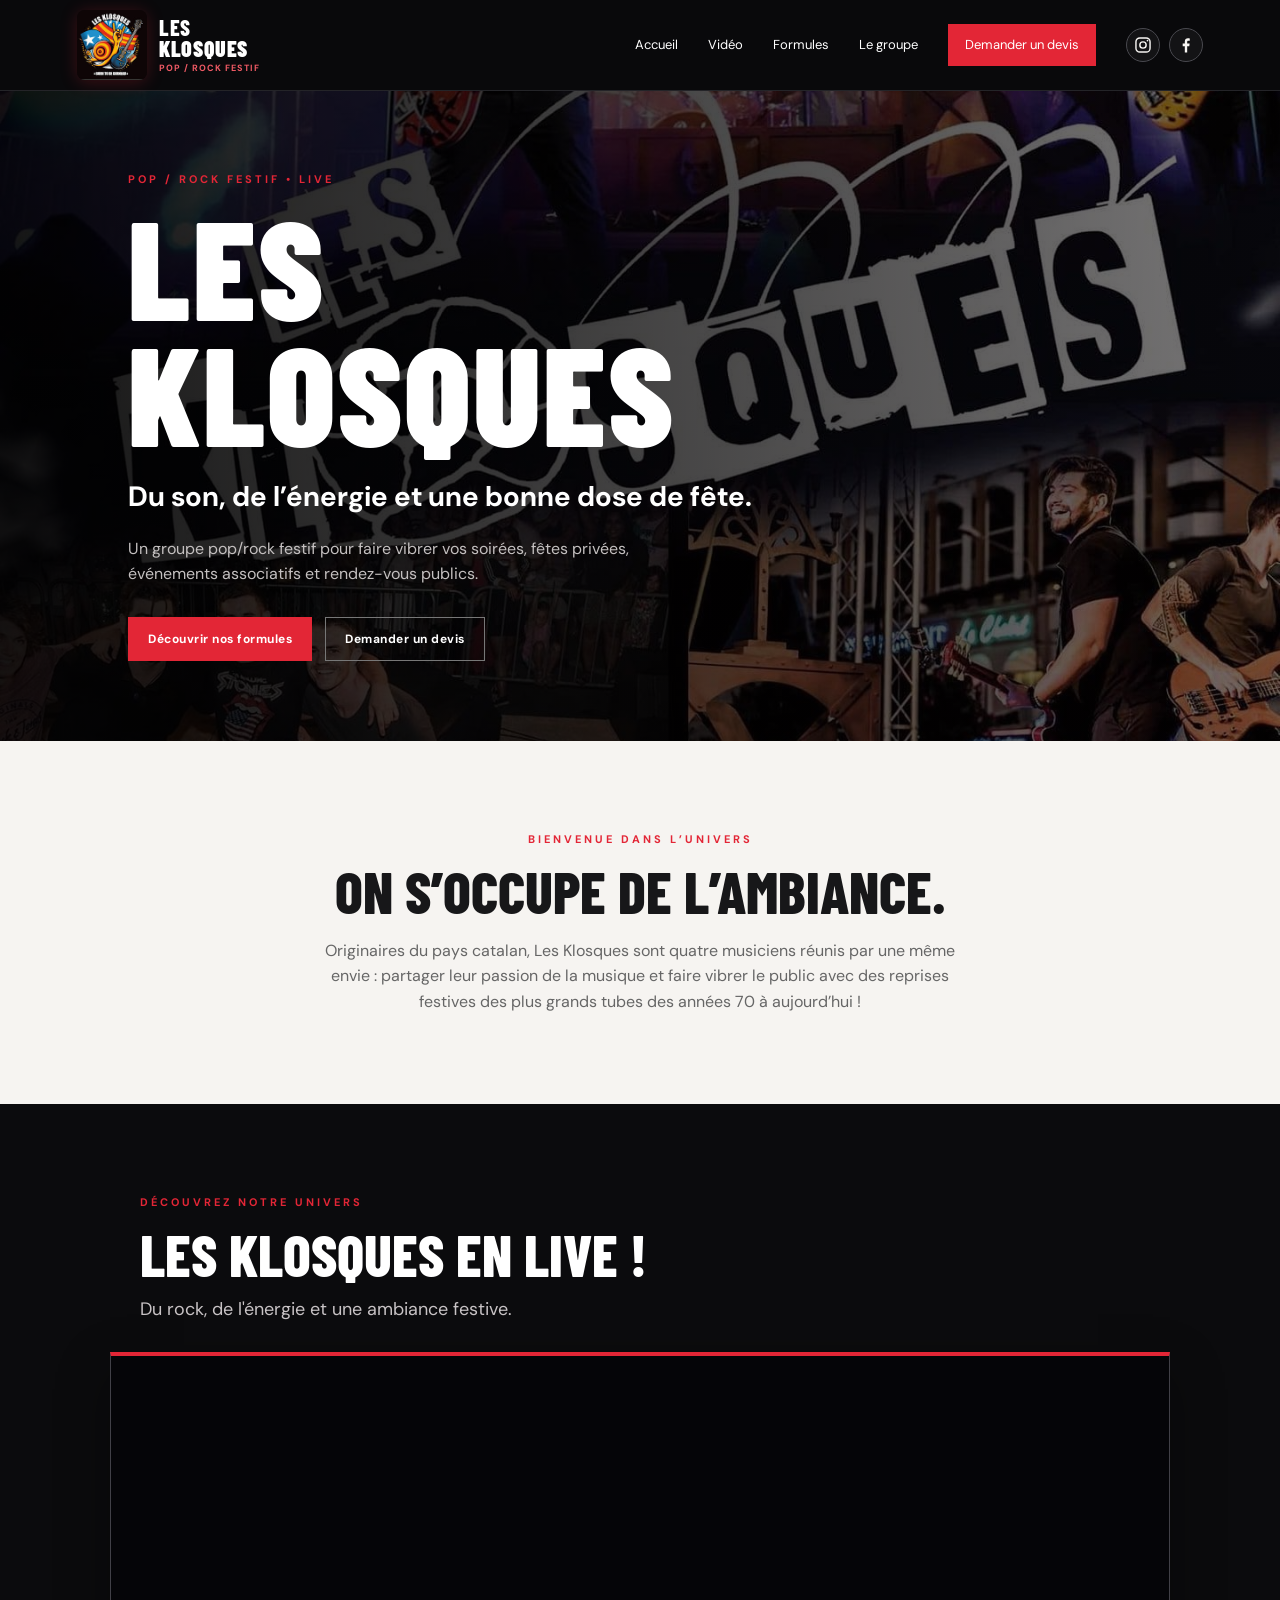
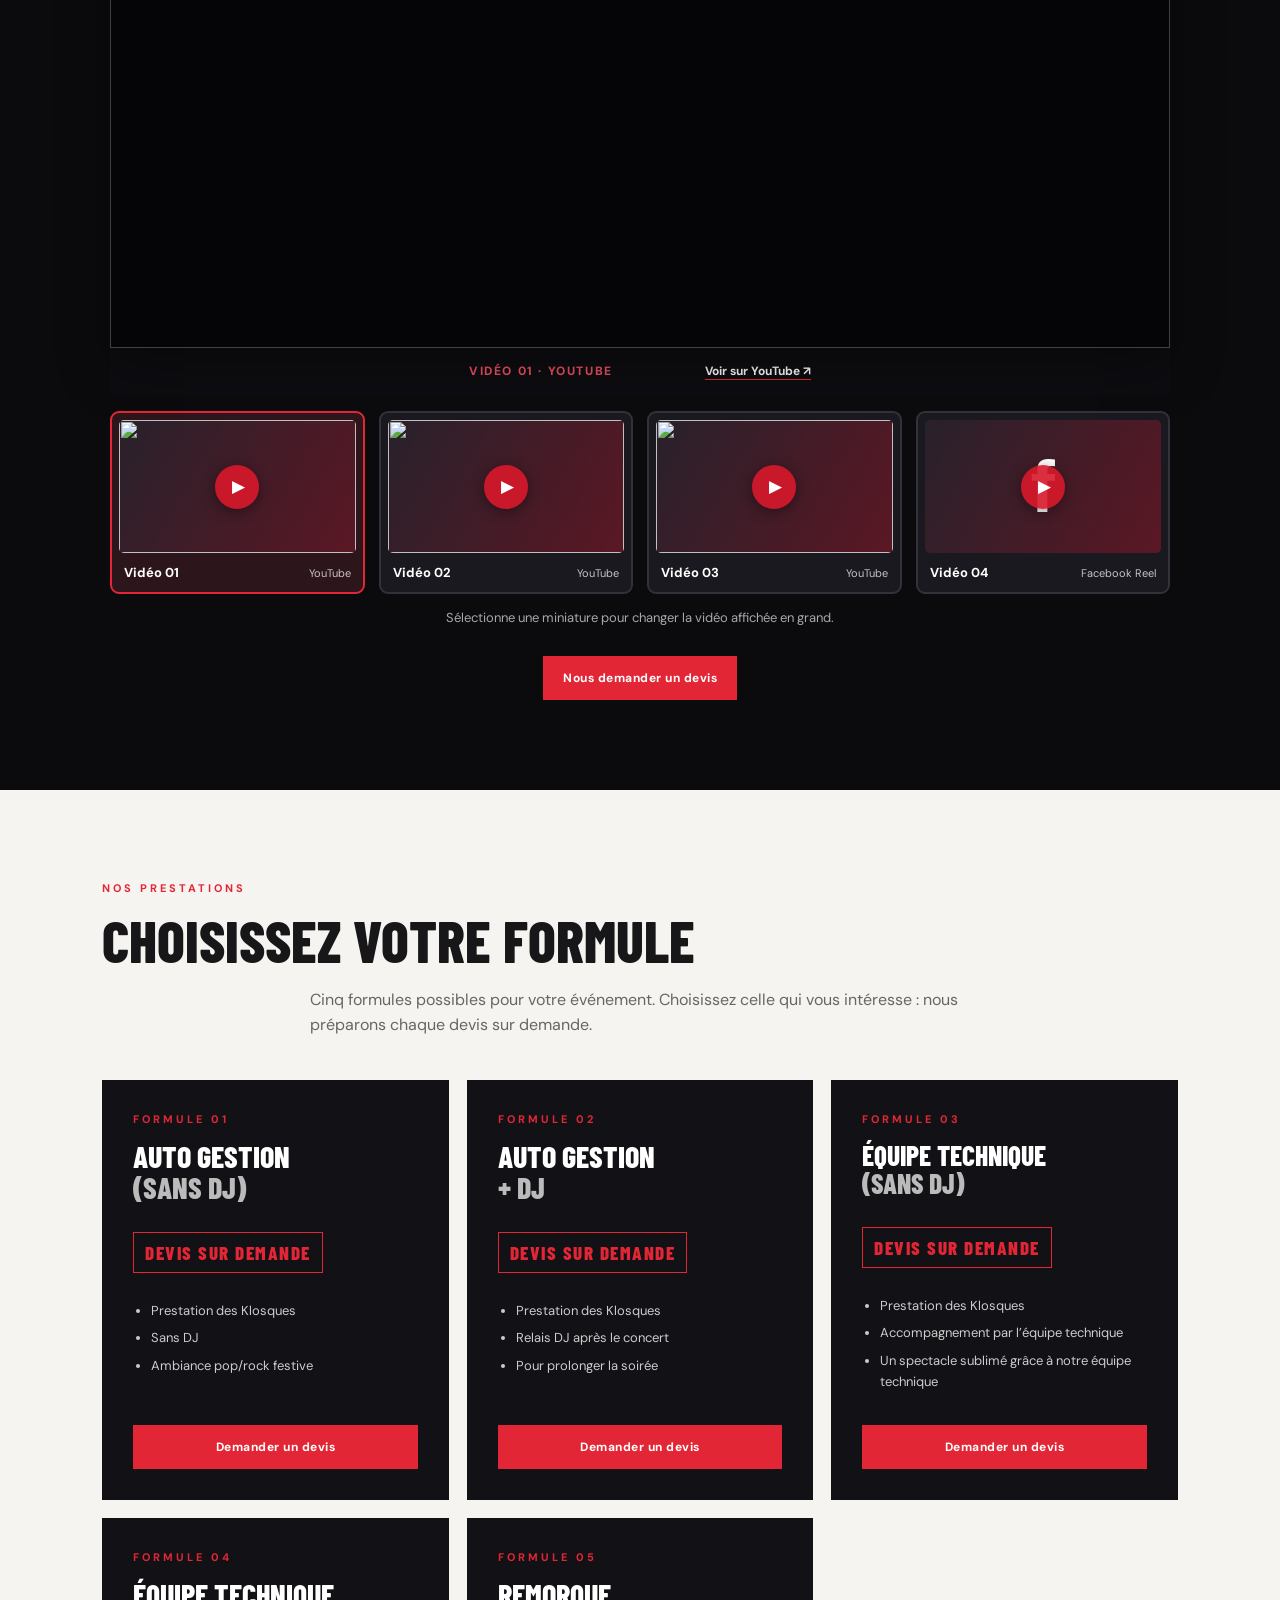
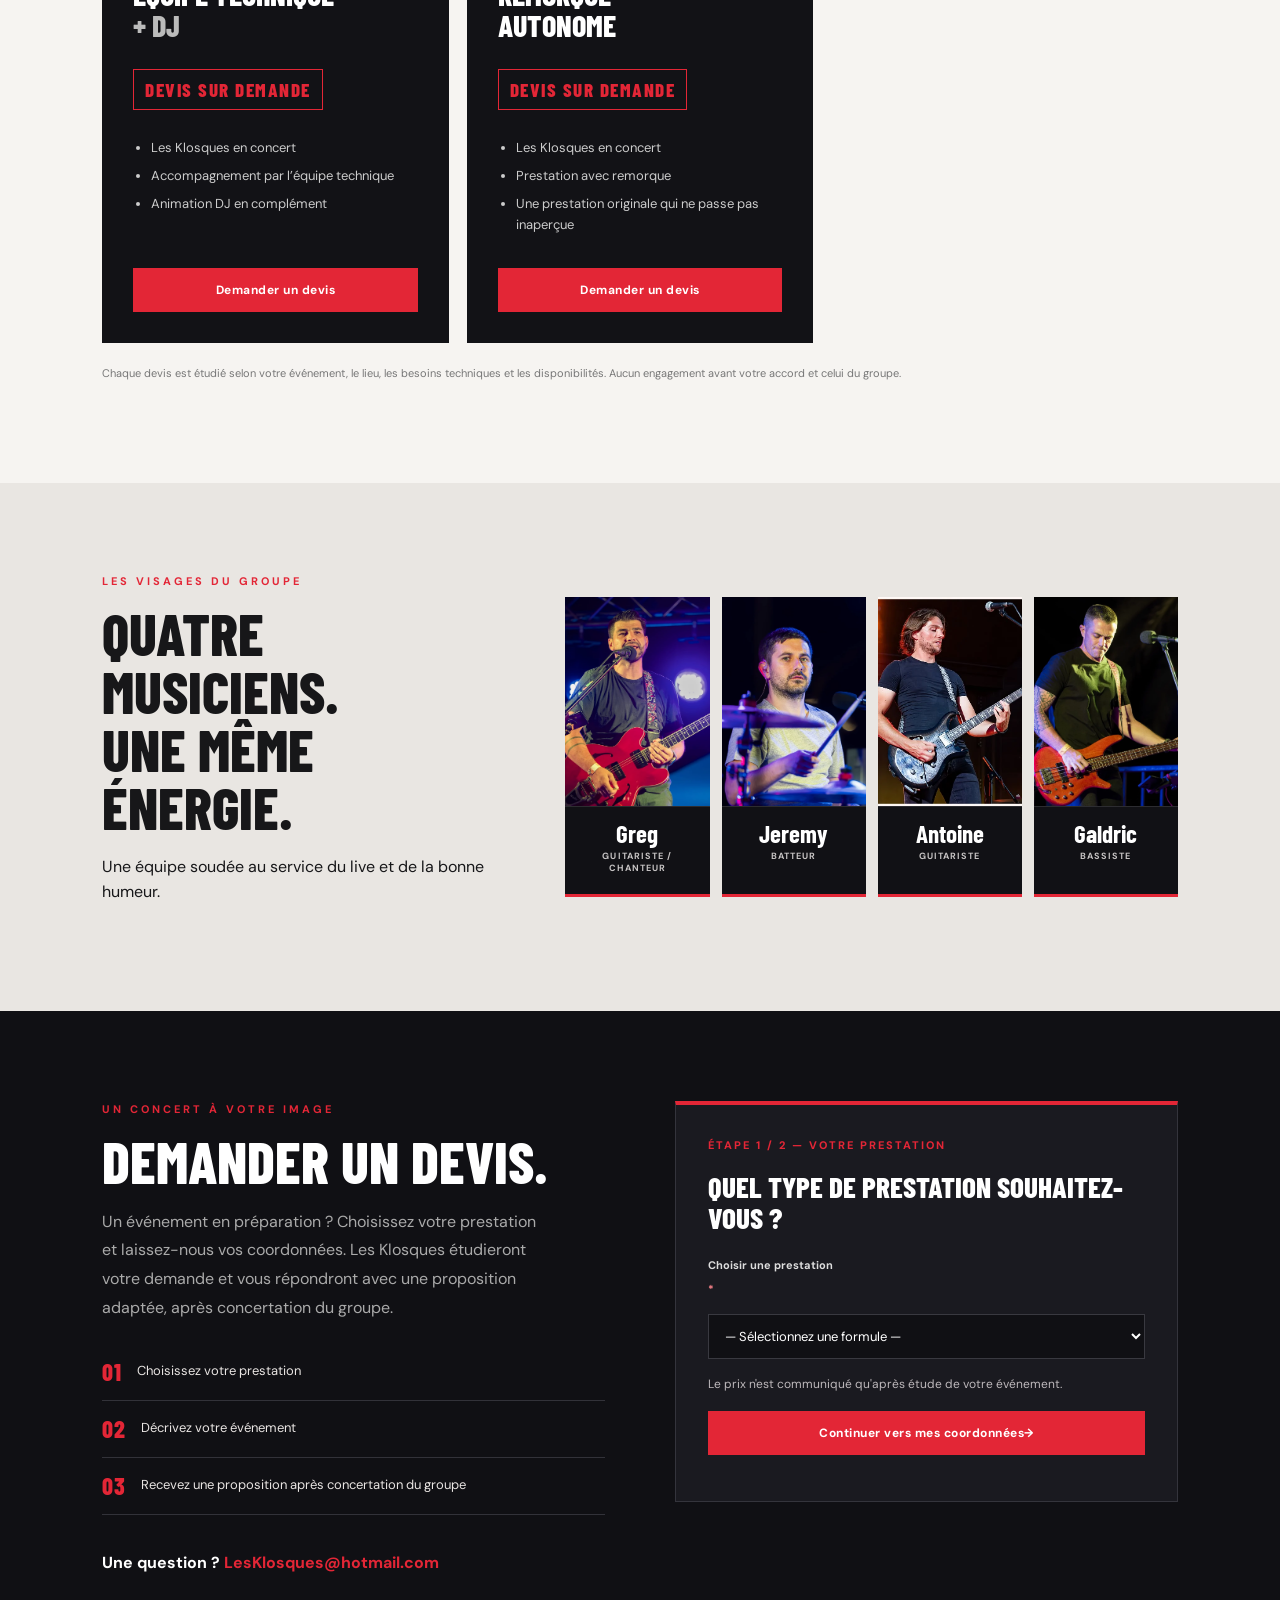
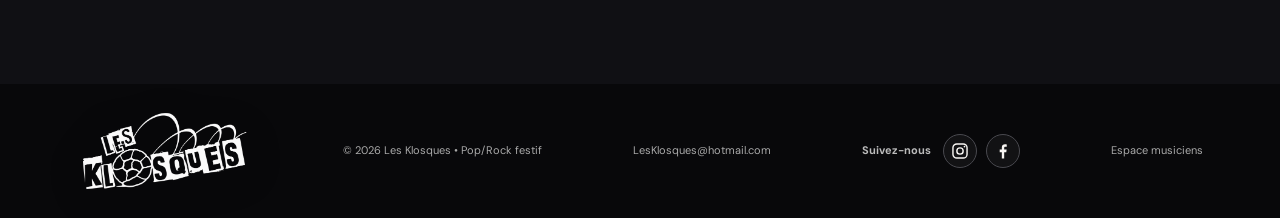
==== index.html @ d99ebe7b "Formulaire devis : afficher Les Klosques avec remorque autonome" ====
<!doctype html>
<html lang="fr">
<head>
<meta charset="utf-8"><meta name="viewport" content="width=device-width, initial-scale=1">
<meta name="theme-color" content="#0b0b0d">
<meta name="description" content="Les Klosques — groupe pop/rock festif. Choisissez une prestation et demandez votre devis personnalisé.">
<title>Les Klosques — Pop/Rock festif</title><link rel="icon" type="image/png" href="assets/favicon-klosques.png"><link rel="stylesheet" href="styles.css">
</head>
<body>
<header class="site-header">
<a class="brand brand-color" href="#accueil" aria-label="Les Klosques — retour à l’accueil"><img class="brand-logo-color" src="assets/logo-klosques-couleur.jpg" alt="" width="160" height="160"><span class="brand-color-name">LES <strong>KLOSQUES</strong><small>POP / ROCK FESTIF</small></span></a>
<button class="menu-toggle" id="menuToggle" aria-label="Ouvrir le menu" aria-expanded="false">☰</button>
<nav id="mainNav"><a href="#accueil">Accueil</a><a href="#live">Vidéo</a><a href="#formules">Formules</a><a href="#groupe">Le groupe</a><a class="nav-cta" href="#devis">Demander un devis</a><div class="social-icons nav-social-icons" role="group" aria-label="Réseaux sociaux des Klosques"><a class="social-icon" data-social="instagram" href="https://www.instagram.com/les_klosques/" aria-label="Visiter notre page Instagram" title="Instagram des Klosques" target="_blank" rel="noopener noreferrer"><svg aria-hidden="true" viewBox="0 0 24 24" fill="none" stroke="currentColor" stroke-width="1.9" stroke-linecap="round" stroke-linejoin="round"><rect x="2.6" y="2.6" width="18.8" height="18.8" rx="5.2"/><circle cx="12" cy="12" r="4.2"/><circle cx="18" cy="6.1" r="1.15" fill="currentColor" stroke="none"/></svg></a><a class="social-icon" data-social="facebook" href="https://www.facebook.com/ze.klosques/" aria-label="Visiter notre page Facebook" title="Facebook des Klosques" target="_blank" rel="noopener noreferrer"><svg aria-hidden="true" viewBox="0 0 24 24" fill="currentColor"><path d="M13.57 22v-8.4h2.83l.43-3.45h-3.26V7.95c0-.99.28-1.68 1.77-1.68H17V3.18c-.28-.04-1.25-.12-2.38-.12-2.49 0-4.19 1.52-4.19 4.32v2.77H7.6v3.45h2.83V22h3.14z"/></svg></a></div></nav>
</header>
<main>
<section class="hero" id="accueil"><div class="hero-content"><p class="eyebrow">POP / ROCK FESTIF • LIVE</p><h1>LES KLOSQUES</h1><p class="hero-lead">Du son, de l’énergie et une bonne dose de fête.</p><p class="hero-copy">Un groupe pop/rock festif pour faire vibrer vos soirées, fêtes privées, événements associatifs et rendez-vous publics.</p><div class="hero-actions"><a class="button button-red" href="#formules">Découvrir nos formules</a><a class="button button-outline" href="#devis">Demander un devis</a></div></div></section>
<section class="section intro"><p class="eyebrow">BIENVENUE DANS L’UNIVERS</p><h2>On s’occupe de l’ambiance.</h2><p>Originaires du pays catalan, Les Klosques sont quatre musiciens réunis par une même envie : partager leur passion de la musique et faire vibrer le public avec des reprises festives des plus grands tubes des années 70 à aujourd’hui !</p></section>
<section class="section dark-section live-section" id="live" aria-labelledby="live-title">
  <div class="section-heading live-heading">
    <div>
      <p class="eyebrow">DÉCOUVREZ NOTRE UNIVERS</p>
      <h2 id="live-title">Les Klosques en live !</h2>
      <p class="live-intro">Du rock, de l'énergie et une ambiance festive.</p>
    </div>
  </div>

  <div class="video-switcher">
    <div class="video-main" aria-label="Lecteur vidéo principal">
      <div class="video-player-shell" id="videoPlayerShell">
        <iframe
          id="featuredVideo"
          src="https://www.youtube-nocookie.com/embed/kUTlcbnGmgw?rel=0&amp;enablejsapi=1&amp;playsinline=1"
          title="Les Klosques en live — Vidéo 1 sur YouTube"
          loading="lazy"
          referrerpolicy="strict-origin-when-cross-origin"
          allow="accelerometer; autoplay; clipboard-write; encrypted-media; gyroscope; picture-in-picture; web-share; fullscreen"
          allowfullscreen></iframe>
        <div class="video-replay-panel" id="videoReplayPanel" hidden>
          <img id="videoReplayPoster" src="https://i.ytimg.com/vi/kUTlcbnGmgw/hqdefault.jpg" alt="" loading="lazy" width="480" height="360">
          <div class="video-replay-content">
            <p>Vidéo terminée</p>
            <button id="videoReplayButton" type="button" class="button button-red">↻ Revoir cette vidéo</button>
            <span>Ou choisissez une autre vidéo juste en dessous.</span>
          </div>
        </div>
      </div>
      <div class="video-main-bar">
        <span id="featuredVideoLabel">VIDÉO 01 · YOUTUBE</span>
        <a id="featuredVideoLink" href="https://www.youtube.com/watch?v=kUTlcbnGmgw" target="_blank" rel="noopener noreferrer">Voir sur YouTube ↗</a>
      </div>
      <p class="video-embed-note" id="videoEmbedNote" hidden>Si Facebook bloque la lecture ici, ouvre le Reel avec le lien ci-dessus.</p>
    </div>

    <div class="video-choices" role="group" aria-label="Choisissez la vidéo à afficher dans le grand lecteur">
      <button class="video-choice is-active" type="button" data-video-index="0" aria-pressed="true" aria-controls="featuredVideo" aria-label="Afficher la vidéo 1 de YouTube">
        <span class="video-choice-image">
          <img src="https://i.ytimg.com/vi/kUTlcbnGmgw/mqdefault.jpg" alt="" width="320" height="180" loading="lazy">
          <span class="video-choice-play" aria-hidden="true">▶</span>
        </span>
        <span class="video-choice-label"><strong>Vidéo 01</strong><small>YouTube</small></span>
      </button>
      <button class="video-choice" type="button" data-video-index="1" aria-pressed="false" aria-controls="featuredVideo" aria-label="Afficher la vidéo 2 de YouTube">
        <span class="video-choice-image">
          <img src="https://i.ytimg.com/vi/njdBF5e3U4s/mqdefault.jpg" alt="" width="320" height="180" loading="lazy">
          <span class="video-choice-play" aria-hidden="true">▶</span>
        </span>
        <span class="video-choice-label"><strong>Vidéo 02</strong><small>YouTube</small></span>
      </button>
      <button class="video-choice" type="button" data-video-index="2" aria-pressed="false" aria-controls="featuredVideo" aria-label="Afficher la vidéo 3 de YouTube">
        <span class="video-choice-image">
          <img src="https://i.ytimg.com/vi/JQyRAMXzBfA/mqdefault.jpg" alt="" width="320" height="180" loading="lazy">
          <span class="video-choice-play" aria-hidden="true">▶</span>
        </span>
        <span class="video-choice-label"><strong>Vidéo 03</strong><small>YouTube</small></span>
      </button>
      <button class="video-choice" type="button" data-video-index="3" aria-pressed="false" aria-controls="featuredVideo" aria-label="Afficher la vidéo 4, Reel Facebook">
        <span class="video-choice-image video-choice-facebook">
          <span class="video-choice-fb-mark" aria-hidden="true">f</span>
          <span class="video-choice-play" aria-hidden="true">▶</span>
        </span>
        <span class="video-choice-label"><strong>Vidéo 04</strong><small>Facebook Reel</small></span>
      </button>
    </div>
    <p class="video-switcher-hint">Sélectionne une miniature pour changer la vidéo affichée en grand.</p>
    <p id="videoSelectionStatus" class="visually-hidden" role="status" aria-live="polite"></p>
  </div>

  <div class="live-actions">
    <a class="button button-red" href="#devis">Nous demander un devis</a>
  </div>
</section>
<section class="section" id="formules"><p class="eyebrow">NOS PRESTATIONS</p><h2>Choisissez votre formule</h2><p class="section-intro">Cinq formules possibles pour votre événement. Choisissez celle qui vous intéresse : nous préparons chaque devis sur demande.</p><div class="pricing-grid">
<article class="price-card"><p class="eyebrow">FORMULE 01</p><h3>Auto gestion<br><span>(sans DJ)</span></h3><div class="quote-price"><span>DEVIS SUR DEMANDE</span></div><ul><li>Prestation des Klosques</li><li>Sans DJ</li><li>Ambiance pop/rock festive</li></ul><a class="button button-outline full" href="#devis" data-package="Formule auto gestion (sans DJ)">Demander un devis</a></article>
<article class="price-card featured"><p class="eyebrow">FORMULE 02</p><h3>Auto gestion<br><span>+ DJ</span></h3><div class="quote-price"><span>DEVIS SUR DEMANDE</span></div><ul><li>Prestation des Klosques</li><li>Relais DJ après le concert</li><li>Pour prolonger la soirée</li></ul><a class="button button-red full" href="#devis" data-package="Formule Auto gestion + DJ">Demander un devis</a></article>
<article class="price-card"><p class="eyebrow">FORMULE 03</p><h3>Équipe&nbsp;technique<br><span class="formula-qualifier">(sans DJ)</span></h3><div class="quote-price"><span>DEVIS SUR DEMANDE</span></div><ul><li>Prestation des Klosques</li><li>Accompagnement par l’équipe technique</li><li>Un spectacle sublimé grâce à notre équipe technique</li></ul><a class="button button-outline full" href="#devis" data-package="Équipe technique (sans DJ)">Demander un devis</a></article>
<article class="price-card"><p class="eyebrow">FORMULE 04</p><h3>Équipe technique<br><span>+ DJ</span></h3><div class="quote-price"><span>DEVIS SUR DEMANDE</span></div><ul><li>Les Klosques en concert</li><li>Accompagnement par l’équipe technique</li><li>Animation DJ en complément</li></ul><a class="button button-outline full" href="#devis" data-package="Équipe technique + DJ">Demander un devis</a></article>
<article class="price-card"><p class="eyebrow">FORMULE 05</p><h3>Remorque<br><span>autonome</span></h3><div class="quote-price"><span>DEVIS SUR DEMANDE</span></div><ul><li>Les Klosques en concert</li><li>Prestation avec remorque</li><li>Une prestation originale qui ne passe pas inaperçue</li></ul><a class="button button-outline full" href="#devis" data-package="Remorque autonome">Demander un devis</a></article>
</div><p class="fine-print">Chaque devis est étudié selon votre événement, le lieu, les besoins techniques et les disponibilités. Aucun engagement avant votre accord et celui du groupe.</p></section>
<section class="section band-section" id="groupe"><div><p class="eyebrow">LES VISAGES DU GROUPE</p><h2>Quatre musiciens.<br>Une même énergie.</h2><p>Une équipe soudée au service du live et de la bonne humeur.</p></div><div class="members"><article class="member member-with-photo member-greg"><img class="member-photo" src="assets/greg-sur-scene.webp" alt="Greg, guitariste et chanteur, sur scène" width="1600" height="1067" loading="lazy"><h3>Greg</h3><small>GUITARISTE / CHANTEUR</small></article><article class="member member-with-photo member-jeremy"><img class="member-photo" src="assets/jeremy-sur-scene.webp" alt="Jeremy, batteur, sur scène" width="1600" height="1067" loading="lazy"><h3>Jeremy</h3><small>BATTEUR</small></article><article class="member member-with-photo member-antoine"><img class="member-photo" src="assets/antoine-sur-scene.webp" alt="Antoine, guitariste, sur scène" width="1000" height="667" loading="lazy"><h3>Antoine</h3><small>GUITARISTE</small></article><article class="member member-with-photo member-galdric"><img class="member-photo" src="assets/galdric-sur-scene.webp" alt="Galdric, bassiste, sur scène" width="1600" height="1067" loading="lazy"><h3>Galdric</h3><small>BASSISTE</small></article></div></section>
<section class="section contact-section quote-section" id="devis">
  <div class="quote-intro">
    <p class="eyebrow">UN CONCERT À VOTRE IMAGE</p>
    <h2>Demander un devis.</h2>
    <p>Un événement en préparation ? Choisissez votre prestation et laissez-nous vos coordonnées. Les Klosques étudieront votre demande et vous répondront avec une proposition adaptée, après concertation du groupe.</p>
    <div class="quote-benefits" aria-label="Les étapes du devis">
      <div><strong>01</strong><span>Choisissez votre prestation</span></div>
      <div><strong>02</strong><span>Décrivez votre événement</span></div>
      <div><strong>03</strong><span>Recevez une proposition après concertation du groupe</span></div>
    </div>
    <p class="contact-email">Une question ? <a href="mailto:LesKlosques@hotmail.com">LesKlosques@hotmail.com</a></p>
  </div>
  <form id="bookingForm" class="quote-form">
    <input name="website" type="text" tabindex="-1" autocomplete="off" aria-hidden="true" style="position:absolute;left:-10000px;width:1px;height:1px;">
    <div id="quoteStep1" class="form-step">
      <p class="form-step-label">ÉTAPE 1 / 2 — VOTRE PRESTATION</p>
      <h3>Quel type de prestation souhaitez-vous ?</h3>
      <label for="quotePackage">Choisir une prestation <span class="required-star">*</span></label>
      <select name="package" id="quotePackage" required>
        <option value="" selected disabled>— Sélectionnez une formule —</option>
        <option value="Formule auto gestion (sans DJ)">Les Klosques en concert (sans DJ)</option>
        <option value="Formule Auto gestion + DJ">Les Klosques + DJ</option>
        <option value="Équipe technique (sans DJ)">Les Klosques avec équipe technique (sans DJ)</option>
        <option value="Équipe technique + DJ">Les Klosques avec équipe technique + DJ</option>
        <option value="Remorque autonome">Les Klosques avec remorque autonome</option>
      </select>
      <p class="form-step-help">Le prix n'est communiqué qu'après étude de votre événement.</p>
      <button type="button" class="button button-red full" id="quoteContinue">Continuer vers mes coordonnées <span aria-hidden="true">→</span></button>
    </div>
    <div id="quoteStep2" class="form-step" hidden>
      <p class="form-step-label">ÉTAPE 2 / 2 — VOS COORDONNÉES</p>
      <h3>Parlez-nous de votre événement.</h3>
      <p class="quote-selected" id="selectedPackage"></p>
      <label>Nom ou organisation <span class="required-star">*</span><input name="name" required maxlength="150" autocomplete="name" placeholder="Votre nom / association / entreprise"></label>
      <div class="form-row">
        <label>E-mail <span class="required-star">*</span><input type="email" name="email" required maxlength="254" autocomplete="email" placeholder="vous@exemple.fr"></label>
        <label>Téléphone <span class="required-star">*</span><input type="tel" name="phone" required maxlength="50" autocomplete="tel" placeholder="06… ou +33…"></label>
      </div>
      <div class="form-row">
        <label>Type d'événement <span class="required-star">*</span>
          <select name="eventType" required><option value="" selected disabled>Choisir…</option><option>Mariage</option><option>Fête de village / associative</option><option>Événement privé</option><option>Événement d'entreprise</option><option>Festival / événement public</option><option>Autre</option></select>
        </label>
        <label>Date souhaitée <span class="required-star">*</span><input type="date" name="date" id="bookingDate" required></label>
      </div>
      <label>Lieu de l'événement <span class="required-star">*</span><input name="location" required maxlength="200" placeholder="Ville, salle, adresse…"></label>
      <label>Informations utiles pour le devis<textarea name="message" rows="4" maxlength="2500" placeholder="Horaires, nombre d'invités, conditions techniques, particularités…"></textarea></label>
      <div class="quote-actions">
        <button type="button" class="button button-outline" id="quoteBack">← Retour</button>
        <button type="submit" class="button button-red" id="quoteSubmit">Envoyer ma demande de devis</button>
      </div>
      <p class="form-note">Les champs marqués * sont obligatoires. Vos coordonnées sont utilisées pour étudier votre demande et vous répondre. Aucun suivi nominatif n’est effectué avant l’envoi du formulaire. Pour toute question sur vos données : <a href="mailto:LesKlosques@hotmail.com">LesKlosques@hotmail.com</a>. Aucun devis ni réservation n'est confirmé automatiquement.</p>
    </div>
    <p id="formStatus" class="form-status" role="status" aria-live="polite"></p>
  </form>
</section>
</main>
<footer><a class="brand brand-image-only footer-brand" href="#accueil" aria-label="Les Klosques"><img class="brand-logo-white footer-logo-white" src="assets/logo-klosques-blanc-transparent.png" alt="Les Klosques"></a><p>© <span id="year"></span> Les Klosques • Pop/Rock festif</p><a href="mailto:LesKlosques@hotmail.com">LesKlosques@hotmail.com</a><div class="footer-social"><span>Suivez-nous</span><div class="social-icons" role="group" aria-label="Réseaux sociaux des Klosques"><a class="social-icon" data-social="instagram" href="https://www.instagram.com/les_klosques/" aria-label="Visiter notre page Instagram" title="Instagram des Klosques" target="_blank" rel="noopener noreferrer"><svg aria-hidden="true" viewBox="0 0 24 24" fill="none" stroke="currentColor" stroke-width="1.9" stroke-linecap="round" stroke-linejoin="round"><rect x="2.6" y="2.6" width="18.8" height="18.8" rx="5.2"/><circle cx="12" cy="12" r="4.2"/><circle cx="18" cy="6.1" r="1.15" fill="currentColor" stroke="none"/></svg></a><a class="social-icon" data-social="facebook" href="https://www.facebook.com/ze.klosques/" aria-label="Visiter notre page Facebook" title="Facebook des Klosques" target="_blank" rel="noopener noreferrer"><svg aria-hidden="true" viewBox="0 0 24 24" fill="currentColor"><path d="M13.57 22v-8.4h2.83l.43-3.45h-3.26V7.95c0-.99.28-1.68 1.77-1.68H17V3.18c-.28-.04-1.25-.12-2.38-.12-2.49 0-4.19 1.52-4.19 4.32v2.77H7.6v3.45h2.83V22h3.14z"/></svg></a></div></div><a href="/admin/" aria-label="Espace privé des quatre musiciens" rel="nofollow">Espace musiciens</a></footer>
<script src="script.js"></script></body></html>
---- styles.css ----
@import url('https://fonts.googleapis.com/css2?family=Barlow+Condensed:wght@500;600;700;800;900&family=DM+Sans:wght@400;500;600;700&display=swap');
:root{--red:#e32636;--bg:#0b0b0d;--panel:#151519;--ink:#f7f5f2;--muted:#aaa7a7;--line:#303035}*{box-sizing:border-box}html{scroll-behavior:smooth}body{margin:0;background:#f6f4f1;color:#171719;font-family:'DM Sans',sans-serif;line-height:1.6}a{color:inherit;text-decoration:none}.site-header{height:78px;background:#09090b;color:white;display:flex;align-items:center;justify-content:space-between;padding:0 max(6vw,22px);position:sticky;top:0;z-index:10;border-bottom:1px solid #242428}.brand{display:flex;gap:11px;align-items:center;font-weight:600;letter-spacing:2px;font-size:14px}.brand b{color:var(--red)}.brand-mark{display:grid;place-items:center;width:39px;height:39px;border:2px solid var(--red);font-family:'Barlow Condensed';font-size:21px;font-weight:900;color:white;transform:skew(-7deg)}nav{display:flex;gap:30px;align-items:center;font-size:13px}nav a:hover,.text-link:hover{color:var(--red)}.nav-cta{background:var(--red);padding:11px 17px;color:white}.menu-toggle{display:none;background:none;border:0;color:white;font-size:25px}.hero{min-height:610px;background:linear-gradient(90deg,rgba(0,0,0,.92),rgba(0,0,0,.58)),radial-gradient(ellipse at 78% 40%,#6b1720 0,#241014 33%,#09090b 72%);color:white;display:flex;align-items:center;padding:80px max(10vw,25px);position:relative;overflow:hidden}.hero:after{content:'K';position:absolute;right:8%;top:-100px;font-family:'Barlow Condensed';font-size:650px;font-weight:900;color:rgba(255,255,255,.035);line-height:1}.hero-content{max-width:720px;position:relative;z-index:1}.eyebrow{color:var(--red);font-weight:700;letter-spacing:3px;font-size:11px;margin:0 0 13px}.hero h1{font:900 clamp(66px,11vw,142px)/.9 'Barlow Condensed',sans-serif;letter-spacing:2px;margin:0 0 20px}.hero-lead{font-size:clamp(20px,3vw,28px);font-weight:700;margin:0 0 8px}.hero-copy{color:#c4c0c0;max-width:550px}.hero-actions{display:flex;gap:13px;flex-wrap:wrap;margin-top:30px}.button{display:inline-flex;align-items:center;justify-content:center;padding:13px 19px;font:700 12px 'DM Sans';letter-spacing:.5px;border:1px solid transparent;cursor:pointer;transition:.2s}.button-red{background:var(--red);color:white}.button-red:hover{background:#bd1727}.button-outline{border-color:#777;color:inherit}.hero .button-outline{color:white;border-color:#777}.button-outline:hover{border-color:var(--red);color:var(--red)}.hero-stamp{position:absolute;right:13%;bottom:18%;width:130px;height:130px;border:2px solid var(--red);border-radius:50%;display:flex;flex-direction:column;align-items:center;justify-content:center;transform:rotate(12deg);color:white;font:700 13px 'Barlow Condensed';letter-spacing:2px}.hero-stamp b{font-size:32px;color:var(--red)}.section{padding:90px max(8vw,22px)}.section h2{font:800 clamp(38px,5vw,58px)/1 'Barlow Condensed';margin:0 0 18px;text-transform:uppercase}.intro{max-width:900px;text-align:center;margin:auto}.intro p:last-child,.section-intro{max-width:660px;margin:0 auto;color:#666}.dark-section{background:var(--bg);color:white}.section-heading{display:flex;justify-content:space-between;align-items:end;gap:30px;margin-bottom:35px}.muted{color:var(--muted);max-width:390px;font-size:13px}.agenda-grid{display:grid;grid-template-columns:1fr 1fr;gap:18px}.event-card{background:var(--panel);border:1px solid var(--line);padding:25px;display:flex;align-items:center;gap:22px}.event-date{min-width:100px;height:92px;background:#242428;display:flex;flex-direction:column;align-items:center;justify-content:center;color:var(--red)}.event-date b{font:800 25px 'Barlow Condensed'}.event-date span{font-size:9px;letter-spacing:1px}.event-card h3{margin:0 0 5px;font-size:17px}.event-card p{margin:0;color:var(--muted);font-size:12px}.event-tag{margin-left:auto;color:var(--red);font-size:11px;font-weight:700;letter-spacing:2px}.text-link{color:var(--red);font-size:12px;font-weight:700;white-space:nowrap}.pricing-grid{display:grid;grid-template-columns:repeat(3,1fr);gap:18px;margin-top:42px}.price-card{border:1px solid #dedbd7;padding:30px;position:relative;background:white}.price-card h3{font:800 30px/1.02 'Barlow Condensed';text-transform:uppercase;margin:0 0 17px}.price-card h3 span{color:#777}.price{font:900 48px 'Barlow Condensed';color:var(--red)}.duration{font-weight:700;font-size:12px}.price-card ul{padding-left:18px;color:#666;font-size:13px;min-height:95px}.price-card li{margin:7px 0}.featured{background:#121216;color:white;border-color:#121216;transform:translateY(-10px)}.featured h3 span{color:#bbb}.featured ul{color:#ccc}.popular{position:absolute;right:0;top:0;background:var(--red);padding:7px 12px;font-size:9px;font-weight:700;letter-spacing:1px}.full{width:100%}.fine-print{font-size:11px;color:#777;margin-top:22px}.band-section{background:#e9e6e2;display:grid;grid-template-columns:.8fr 1.2fr;gap:55px;align-items:center}.members{display:grid;grid-template-columns:repeat(4,1fr);gap:12px}.member{background:#111115;color:white;text-align:center;padding:24px 10px;border-bottom:3px solid var(--red)}.member span{font-size:32px}.member h3{font:700 23px 'Barlow Condensed';margin:9px 0 0}.member small{font-size:8px;letter-spacing:1.5px;color:#aaa}.contact-section{background:#101014;color:white;display:grid;grid-template-columns:1fr 1fr;gap:70px}.contact-section>div>p:not(.eyebrow){color:#aaa;max-width:450px}.contact-email{font-weight:700;color:white!important}.contact-email a{color:var(--red)}form{background:#1a1a20;padding:27px;display:flex;flex-direction:column;gap:14px}label{font-size:11px;font-weight:700;color:#ddd;display:flex;flex-direction:column;gap:6px}input,select,textarea{width:100%;padding:12px;background:#101014;border:1px solid #393940;color:white;font:13px 'DM Sans';border-radius:0}input:focus,select:focus,textarea:focus{outline:1px solid var(--red)}.form-row{display:grid;grid-template-columns:1fr 1fr;gap:12px}.form-note,.form-status{font-size:10px;color:#aaa;margin:0}footer{background:#08080a;color:#aaa;padding:27px max(6vw,22px);display:flex;justify-content:space-between;align-items:center;gap:20px;font-size:11px}footer .brand{color:white}footer p{margin:0}@media(max-width:800px){.site-header{height:68px}.menu-toggle{display:block}nav{display:none;position:absolute;top:68px;left:0;right:0;background:#09090b;padding:20px;flex-direction:column;align-items:stretch;gap:15px}nav.open{display:flex}.hero{min-height:560px}.hero-stamp{right:7%;bottom:7%;width:95px;height:95px}.hero-stamp b{font-size:24px}.section{padding:65px 22px}.section-heading{display:block}.agenda-grid,.pricing-grid,.contact-section,.band-section{grid-template-columns:1fr}.featured{transform:none}.members{grid-template-columns:repeat(2,1fr)}.event-card{gap:13px;padding:16px}.event-tag{display:none}footer{flex-direction:column;align-items:flex-start}}@media(max-width:480px){.hero h1{font-size:66px}.hero-stamp{display:none}.form-row{grid-template-columns:1fr}.price-card{padding:24px}.event-date{min-width:82px;height:82px}.event-card h3{font-size:15px}}


/* Agenda synchronisé */
.calendar-wrap{margin-top:2rem;background:#111114;border:1px solid #29292f;border-radius:16px;padding:1.4rem}
.calendar-top{display:flex;align-items:center;justify-content:space-between;gap:1rem;margin-bottom:1rem}
.calendar-top h3{margin:0;font-size:1.15rem}
.calendar-nav{display:flex;gap:.5rem}
.calendar-nav button{background:#242429;color:#fff;border:1px solid #414149;border-radius:8px;padding:.5rem .8rem;cursor:pointer}
.calendar-grid{display:grid;grid-template-columns:repeat(7,minmax(0,1fr));gap:.45rem}
.calendar-day-name,.calendar-day{display:grid;place-items:center;min-height:42px;border-radius:8px;font-size:.9rem}
.calendar-day-name{color:#aaa;font-size:.75rem;text-transform:uppercase}
.calendar-day{background:#202025;color:#eee;border:1px solid transparent}
.calendar-day.empty{background:transparent}
.calendar-day.busy{background:#3a171b;color:#ff9b9b;border-color:#733039;text-decoration:line-through}
.calendar-day.available{border-color:#36363e}
.calendar-legend{display:flex;gap:1.2rem;flex-wrap:wrap;margin-top:1rem;color:#bbb;font-size:.82rem}
.legend-dot{display:inline-block;width:9px;height:9px;border-radius:50%;margin-right:.4rem;background:#666}
.legend-dot.free{background:#70b58a}.legend-dot.busy{background:#df555f}
.calendar-status{color:#aaa;font-size:.9rem;margin:.8rem 0 0}
input:disabled{opacity:.5;cursor:not-allowed}
@media(max-width:600px){.calendar-wrap{padding:1rem}.calendar-grid{gap:.25rem}.calendar-day,.calendar-day-name{min-height:36px;font-size:.78rem}}


/* Instagram + Facebook — visibles dans le menu et le pied de page */
.social-icons{display:flex;align-items:center;gap:9px}
.social-icon{width:34px;height:34px;display:inline-flex;align-items:center;justify-content:center;border:1px solid #49494f;border-radius:50%;color:#f7f5f2;background:rgba(255,255,255,.04);transition:color .18s,border-color .18s,background .18s,transform .18s}
.social-icon svg{width:18px;height:18px;display:block}
.social-icon[href]:hover,.social-icon[href]:focus-visible{color:white;border-color:var(--red);background:var(--red);transform:translateY(-2px)}
.social-icon[href]:focus-visible{outline:2px solid white;outline-offset:3px}
/* Sans URL, l'icône est visible mais ne redirige vers aucune page erronée. */
.social-icon:not([href]){opacity:.5;cursor:default}
.footer-social{display:flex;align-items:center;gap:12px;color:#bbb}
.footer-social>span{font-size:11px;font-weight:700;white-space:nowrap}
@media(max-width:1000px) and (min-width:801px){nav{gap:16px}.site-header{padding-left:24px;padding-right:24px}}
@media(max-width:800px){.nav-social-icons{padding-top:12px;border-top:1px solid #28282d}.footer-social{flex-wrap:wrap}}


/* Logo Les Klosques personnalisé */
.brand{gap:14px}
.brand-text{display:flex;align-items:center;line-height:1.1}
.brand-logo{width:58px;height:58px;object-fit:cover;border-radius:12px;border:2px solid var(--red);background:#111;box-shadow:0 10px 24px rgba(0,0,0,.28)}
.hero{background:
  linear-gradient(90deg,rgba(0,0,0,.92),rgba(0,0,0,.60)),
  radial-gradient(ellipse at 78% 40%,rgba(107,23,32,.68) 0,rgba(36,16,20,.78) 33%,rgba(9,9,11,.95) 72%),
  url('assets/logo-les-klosques.jpg') center 68%/contain no-repeat !important}
.hero:after{display:none}
main{position:relative;isolation:isolate}
main:before{display:none}
.section,.contact-section,.band-section,.dark-section,.hero{position:relative}
footer .brand-logo{width:54px;height:54px}
@media(max-width:800px){.brand-logo{width:50px;height:50px}.hero{background-position:center 72% !important;background-size:115% auto !important}}
@media(max-width:480px){.brand-logo{width:46px;height:46px}.brand{gap:10px;font-size:12px}.hero{background-position:center 76% !important;background-size:130% auto !important}main:before{display:none}}

.member-icon-wrap{display:flex;justify-content:center;align-items:center;min-height:56px}.member-icon{display:block;max-width:58px;height:auto}.bass-icon{width:58px;filter:drop-shadow(0 6px 10px rgba(0,0,0,.28))}@media(max-width:480px){.member-icon{max-width:52px}.bass-icon{width:52px}}

/* Rubrique devis — parcours en deux étapes */
.quote-price{display:inline-flex;align-items:center;color:var(--red);font:800 19px 'Barlow Condensed',sans-serif;letter-spacing:1.5px;margin:12px 0 8px;padding:8px 11px;border:1px solid currentColor}
.quote-section{scroll-margin-top:80px}
.quote-intro>p:not(.eyebrow){line-height:1.8}
.quote-benefits{display:flex;flex-direction:column;gap:13px;margin:34px 0}
.quote-benefits>div{display:flex;align-items:center;gap:15px;padding-bottom:14px;border-bottom:1px solid #323239}
.quote-benefits strong{color:var(--red);font:800 24px 'Barlow Condensed',sans-serif;letter-spacing:1px}
.quote-benefits span{font-size:13px;color:#e9e5e3}
.quote-form{background:#1a1a20;border:1px solid #34343c;border-top:4px solid var(--red);padding:32px;align-self:start}
.form-step{display:flex;flex-direction:column;gap:16px}
.form-step[hidden]{display:none !important}
.form-step h3{font:800 29px/1.08 'Barlow Condensed',sans-serif;margin:0 0 8px;text-transform:uppercase}
.form-step-label{color:var(--red);font-size:11px;font-weight:800;letter-spacing:2px;margin:0}
.form-step-help{font-size:12px;color:#bdb8bb;margin:0}
.required-star{color:#ff858d}
.quote-selected{background:#26232a;border-left:3px solid var(--red);padding:10px 12px;font-size:13px;color:#f6e7e8;margin:0}
.quote-actions{display:grid;grid-template-columns:auto 1fr;gap:12px;align-items:stretch}
.quote-actions .button-outline{color:white;border-color:#74747c}
.quote-form .form-note{line-height:1.65;margin-top:5px}
.quote-form .form-note a{color:#ff9fa7;text-decoration:underline;text-underline-offset:2px}
.quote-form .form-status{color:#f3d6d7;font-size:13px;line-height:1.5}
#devis select{cursor:pointer}
@media(max-width:800px){.quote-form{padding:23px}.quote-actions{grid-template-columns:1fr}.quote-section{scroll-margin-top:68px}}

/* Cinq formules : cartes souples, deux rangées sur ordinateur, une colonne sur mobile */
@media(min-width:801px){.pricing-grid{grid-template-columns:repeat(auto-fit,minmax(min(100%,265px),1fr))}}
.price-card{display:flex;flex-direction:column;align-items:flex-start}
.price-card .full{margin-top:auto}
.price-card ul{padding-bottom:12px}
.price-card .duration{margin-top:0}
.price-card.featured{transform:none}
@media(max-width:800px){.price-card{display:flex}}

/* Photo d'accueil légèrement plus visible, texte toujours lisible */
.hero {
  background:
    linear-gradient(90deg, rgba(0, 0, 0, .90) 0%, rgba(0, 0, 0, .72) 44%, rgba(0, 0, 0, .46) 100%),
    linear-gradient(0deg, rgba(21, 3, 9, .17), rgba(21, 3, 9, .12)),
    url('assets/logo-les-klosques.jpg') center / cover no-repeat !important;
}
.hero::after { opacity: .14; }
@media (max-width: 800px) {
  .hero {
    background:
      linear-gradient(90deg, rgba(0, 0, 0, .83), rgba(0, 0, 0, .57)),
      linear-gradient(0deg, rgba(21, 3, 9, .14), rgba(21, 3, 9, .10)),
      url('assets/logo-les-klosques.jpg') center / cover no-repeat !important;
  }
  .hero::after { opacity: .11; }
}

/* Précision formule 03 (sans DJ) */
.price-card h3 .formula-qualifier{font-size:.68em;letter-spacing:.03em;color:#777}

/* Retour du fond photo comme avant, avec le logo du premier plan toujours légèrement descendu. */
.hero {
  background:
    linear-gradient(90deg, rgba(0, 0, 0, .90) 0%, rgba(0, 0, 0, .72) 44%, rgba(0, 0, 0, .46) 100%),
    linear-gradient(0deg, rgba(21, 3, 9, .17), rgba(21, 3, 9, .12)),
    url('assets/logo-les-klosques.jpg') center / cover no-repeat !important;
}
.hero::after {
  content: '';
  left: auto;
  right: 4%;
  top: 62%;
  transform: translateY(-50%) rotate(-6deg);
  width: min(42vw, 520px);
  height: min(42vw, 520px);
  background: url('assets/logo-les-klosques.jpg') center / contain no-repeat;
  opacity: .58;
  display: block;
  pointer-events: none;
}
main::before { display: none !important; }
@media (max-width: 800px) {
  .hero {
    background:
      linear-gradient(90deg, rgba(0, 0, 0, .83), rgba(0, 0, 0, .57)),
      linear-gradient(0deg, rgba(21, 3, 9, .14), rgba(21, 3, 9, .10)),
      url('assets/logo-les-klosques.jpg') center / cover no-repeat !important;
  }
  .hero::after {
    left: auto;
    right: -18px;
    top: 66%;
    width: 300px;
    height: 300px;
    transform: translateY(-50%) rotate(-6deg);
    opacity: .34;
    display: block;
  }
}
@media (max-width: 480px) {
  .hero::after {
    right: -75px;
    top: 70%;
    width: 280px;
    height: 280px;
    opacity: .21;
    display: block;
  }
}

/* Formule 3 : même couleur pour "Avec équipe technique",
   même taille pour "(sans DJ)" tout en conservant son gris. */
.pricing-grid > .price-card:nth-child(3) h3 > span:not(.formula-qualifier) {
  color: inherit;
}
.pricing-grid > .price-card:nth-child(3) h3 > .formula-qualifier {
  font-size: 1em;
  letter-spacing: normal;
  color: #777;
}

/* Formule 05 : "Formule" et "avec remorque" ont la même couleur. */
.pricing-grid > .price-card:nth-child(5) h3 > span { color: inherit; }


/* Supprime uniquement la petite image superposée sur la grande photo d'accueil. */
.hero::after,
.hero:after {
    content: none !important;
    display: none !important;
    background: none !important;
}

/* Les cinq formules utilisent désormais les couleurs de la formule 02. */
.pricing-grid .price-card {
  background: #121216;
  color: #ffffff;
  border-color: #121216;
}
.pricing-grid .price-card h3 span { color: #bbb; }
.pricing-grid .price-card ul { color: #ccc; }
.pricing-grid .price-card .button.full {
  background: var(--red);
  color: #fff;
  border-color: var(--red);
}
.pricing-grid .price-card .button.full:hover {
  background: #bd1727;
  color: #fff;
  border-color: #bd1727;
}
/* Respecte les choix typographiques déjà faits pour les formules 3 et 5. */
.pricing-grid > .price-card:nth-child(3) h3 > span:not(.formula-qualifier),
.pricing-grid > .price-card:nth-child(5) h3 > span { color: inherit; }
.pricing-grid > .price-card:nth-child(3) h3 > .formula-qualifier { color: #bbb; }


/* Photographies des 4 membres : un portrait par carte */
.members{align-items:stretch}
.member.member-with-photo{padding:0 0 20px;overflow:hidden;display:flex;flex-direction:column;align-items:center;background:#111115;border-bottom:3px solid var(--red)}
.member-photo{display:block;width:100%;height:210px;object-fit:cover;border-bottom:1px solid rgba(255,255,255,.09);background:#17171b}
.member-greg .member-photo{object-position:49% 35%}
.member-jeremy .member-photo{object-position:51% 39%}
.member-antoine .member-photo{object-position:33% 38%}
.member-galdric .member-photo{object-position:45% 36%}
.member.member-with-photo h3{margin:13px 5px 3px;font-size:25px;line-height:1.05}
.member.member-with-photo small{display:block;line-height:1.35;padding:0 7px;letter-spacing:1.1px;font-size:9px;color:#c7c4c4;font-weight:700}
@media(max-width:1100px){.member-photo{height:180px}}
@media(max-width:800px){.member-photo{height:220px}}
@media(max-width:480px){.member-photo{height:185px}.member.member-with-photo h3{font-size:23px}.member.member-with-photo small{font-size:8px}}


/* Logo blanc Les Klosques dans l'en-tête et le footer */
.brand-image-only{display:flex;align-items:center;gap:0;letter-spacing:0;font-size:0}
.brand-logo-white{display:block;width:220px;max-width:min(30vw,220px);height:auto;object-fit:contain;filter:drop-shadow(0 6px 18px rgba(0,0,0,.25))}
.footer-logo-white{width:180px;max-width:min(26vw,180px)}
.brand-text{display:none}
@media(max-width:800px){.brand-logo-white{width:170px;max-width:42vw}.footer-logo-white{width:150px;max-width:38vw}}
@media(max-width:480px){.brand-logo-white{width:145px;max-width:46vw}.footer-logo-white{width:130px;max-width:44vw}}


/* Logo blanc officiel : dimensionné pour rester ENTIER dans le bandeau, y compris mobile. */
.site-header { height: 91px; }
.site-header .brand-image-only { flex-shrink: 0; max-width: 190px; }
.site-header .brand-logo-white { display: block; width: 185px; height: 77px; max-width: 185px; max-height: 77px; object-fit: contain; object-position: center; border: 0; border-radius: 0; box-shadow: none; }
footer .footer-logo-white { display: block; width: 175px; height: 80px; max-width: 175px; object-fit: contain; border: 0; border-radius: 0; box-shadow: none; }
@media (max-width: 800px) {
  .site-header { height: 78px; }
  .site-header nav { top: 78px; }
  .site-header .brand-logo-white { width: 150px; height: 65px; max-width: 150px; max-height: 65px; }
  footer .footer-logo-white { width: 165px; height: 76px; max-width: 165px; }
}
@media (max-width: 480px) {
  .site-header { height: 74px; }
  .site-header nav { top: 74px; }
  .site-header .brand-logo-white { width: 145px; height: 61px; max-width: 145px; max-height: 61px; }
  footer .footer-logo-white { width: 155px; height: 72px; max-width: 155px; }
}


/* Vidéo YouTube — remplace l'agenda public (sans autoplay). */
.live-section{scroll-margin-top:95px}
.live-section .live-heading{max-width:1000px;margin:0 auto 28px}
.live-section .live-heading h2{margin-bottom:12px}
.live-intro{color:#c8c3c5;max-width:710px;margin:0;font-size:clamp(15px,1.6vw,18px)}
.live-video-wrap{position:relative;aspect-ratio:16 / 9;width:100%;max-width:1000px;margin:0 auto;overflow:hidden;background:#050505;border:1px solid #414047;border-top:4px solid var(--red);box-shadow:0 28px 65px rgba(0,0,0,.32)}
.live-video-wrap iframe{position:absolute;inset:0;width:100%;height:100%;border:0;display:block}
.live-actions{display:flex;justify-content:center;gap:13px;flex-wrap:wrap;margin-top:27px}
.live-actions .button-outline{color:#fff;border-color:#777}
@media(max-width:800px){.live-section{scroll-margin-top:78px}}


/* Galerie des trois vidéos — une vidéo principale et deux en dessous. */
.live-video-gallery{max-width:1000px;margin:0 auto}
.live-video-featured,.live-video-card{min-width:0}
.live-video-featured .live-video-wrap,.live-video-card .live-video-wrap{max-width:none}
.live-video-secondary-grid{display:grid;grid-template-columns:repeat(2,minmax(0,1fr));gap:22px;margin-top:26px}
.live-video-card .live-video-wrap{border-top-width:3px;box-shadow:0 15px 35px rgba(0,0,0,.22)}
.live-video-meta{display:flex;align-items:center;justify-content:space-between;gap:16px;flex-wrap:wrap;margin-top:12px;font-size:12px}
.live-video-meta span{color:#ed4653;font-weight:800;letter-spacing:2px}
.live-video-meta a{color:#f6f3f3;font-weight:700;text-decoration:underline;text-decoration-color:#e32636;text-underline-offset:4px}
.live-video-meta a:hover,.live-video-meta a:focus-visible{color:#ff6571}
@media (max-width:700px){.live-video-secondary-grid{grid-template-columns:1fr;gap:26px;margin-top:26px}}


/* Quatrième vidéo : Reel Facebook (format vertical, sans lecture automatique) */
.live-facebook-feature{
  display:grid;
  grid-template-columns:minmax(0,344px) minmax(0,1fr);
  gap:clamp(26px,5vw,65px);
  align-items:center;
  max-width:1000px;
  margin:34px auto 0;
  padding:clamp(22px,4vw,38px);
  border:1px solid #35343a;
  border-top:3px solid var(--red);
  background:linear-gradient(120deg,#1c1b20 0%,#121216 72%);
}
.facebook-reel-screen{
  width:100%;
  max-width:344px;
  aspect-ratio:9 / 16;
  margin:0 auto;
  overflow:hidden;
  background:#050505;
  border:1px solid #414047;
  box-shadow:0 18px 40px rgba(0,0,0,.34);
}
.facebook-reel-screen iframe{width:100%;height:100%;display:block;border:0}
.facebook-reel-info h3{
  margin:0 0 12px;
  font:800 clamp(29px,3.5vw,45px)/1.05 'Barlow Condensed',sans-serif;
  text-transform:uppercase;
}
.facebook-reel-info p:not(.eyebrow){color:#ded9db;font-size:15px;line-height:1.7;max-width:440px}
.facebook-reel-info .facebook-embed-note{font-size:12px !important;color:#b7b2b6 !important}
.facebook-reel-link{color:#fff !important;margin-top:12px}
.facebook-reel-link:hover,.facebook-reel-link:focus-visible{color:#fff !important;background:var(--red);border-color:var(--red)}
@media(max-width:700px){
  .live-facebook-feature{grid-template-columns:1fr;justify-items:center;gap:24px;margin-top:30px}
  .facebook-reel-info{width:100%;max-width:344px}
  .facebook-reel-screen{max-width:min(344px,100%)}
}


/* Nouveau logo coloré — visible dans le bandeau et sur l’accueil. */
.site-header .brand-color {
  display: inline-flex;
  gap: 12px;
  align-items: center;
  flex: 0 0 auto;
  min-width: 0;
  text-decoration: none;
  font-size: inherit;
  letter-spacing: 0;
}
.site-header .brand-logo-color {
  width: 70px;
  height: 70px;
  object-fit: contain;
  display: block;
  flex: 0 0 auto;
  border-radius: 8px;
  box-shadow: 0 2px 17px rgba(227,38,54,.24);
}
.site-header .brand-color-name {
  display: flex;
  flex-direction: column;
  color: #fff;
  font: 800 22px/.92 'Barlow Condensed', sans-serif;
  letter-spacing: .8px;
  white-space: nowrap;
}
.site-header .brand-color-name strong { color: #fff; font-weight: 900; }
.site-header .brand-color-name small {
  margin-top: 6px;
  color: #f05a65;
  font: 700 9px/1 'DM Sans', sans-serif;
  letter-spacing: 1px;
}
/* Premier plan : le logo reste net dans un panneau distinct de la photo. */
.hero {
  display: grid;
  grid-template-columns: minmax(0, 1fr) minmax(210px, 290px);
  column-gap: clamp(24px, 4vw, 74px);
  align-items: center;
}
.hero-content { min-width: 0; }
.hero-color-logo {
  position: relative;
  z-index: 1;
  width: 100%;
  max-width: 290px;
  margin: 0 auto;
  padding: clamp(8px, 1.2vw, 13px);
  background: #060609;
  border: 2px solid rgba(255,255,255,.30);
  border-radius: 14px;
  box-shadow: 0 0 0 5px rgba(227,38,54,.21), 0 23px 75px rgba(0,0,0,.56);
  transform: rotate(2deg);
}
.hero-color-logo img {
  width: 100%;
  height: auto;
  display: block;
  aspect-ratio: 1;
  object-fit: contain;
  border-radius: 7px;
}
@media (max-width: 1050px) and (min-width: 801px) {
  /* Menu replié avant que les liens chevauchent le nouveau logo. */
  .menu-toggle { display: block; }
  .site-header nav {
    display: none;
    position: absolute;
    top: 91px;
    left: 0;
    right: 0;
    background: #09090b;
    padding: 20px;
    flex-direction: column;
    align-items: stretch;
    gap: 15px;
  }
  .site-header nav.open { display: flex; }
}
@media (max-width: 800px) {
  .site-header .brand-logo-color { width: 58px; height: 58px; }
  .site-header .brand-color-name { font-size: 20px; }
  .site-header .brand-color-name small { font-size: 8px; }
  .hero {
    grid-template-columns: 1fr;
    gap: 28px;
    padding-top: 48px;
    padding-bottom: 52px;
  }
  .hero-color-logo {
    grid-row: 1;
    max-width: 196px;
    padding: 8px;
    transform: rotate(0deg);
  }
  .hero-content { grid-row: 2; }
}
@media (max-width: 480px) {
  .site-header .brand-color { gap: 8px; }
  .site-header .brand-logo-color { width: 53px; height: 53px; }
  .site-header .brand-color-name { font-size: 18px; }
  .hero-color-logo { max-width: 176px; }
  .hero { gap: 24px; }
  .hero h1 { font-size: clamp(44px, 12vw, 58px); letter-spacing: 1px; }
}


/* Retire le grand logo ajouté dans la photo d'accueil, tout en conservant le logo du bandeau. */
.hero{display:flex !important;grid-template-columns:1fr !important;column-gap:0 !important;}
.hero-color-logo{display:none !important;}
.hero-content{max-width:720px;}
@media (max-width:800px){.hero{display:flex !important;}}


/* Galerie vidéo interactive : lecteur principal et miniatures sélectionnables. */
.video-switcher { max-width: 1060px; margin: 0 auto; }
.video-main { background: #0d0d11; }
.video-player-shell {
  position: relative;
  width: 100%;
  aspect-ratio: 16 / 9;
  background: #050508;
  overflow: hidden;
  border: 1px solid #414047;
  border-top: 4px solid var(--red);
  box-shadow: 0 20px 48px rgba(0, 0, 0, .34);
}
.video-player-shell iframe {
  position: absolute;
  inset: 0;
  border: 0;
  width: 100%;
  height: 100%;
  display: block;
}
/* Le Reel Facebook utilise le même grand cadre 16:9 que les vidéos YouTube. */
.video-player-shell.is-facebook {
  width: 100%;
  max-width: none;
  aspect-ratio: 16 / 9;
  height: auto;
  margin: 0;
  display: block;
  background: #050508;
}
.video-player-shell.is-facebook iframe {
  position: absolute;
  inset: 0;
  width: 100%;
  height: 100%;
  border: 0;
  display: block;
}
.video-main.is-facebook-selected .video-main-bar,
.video-main.is-facebook-selected .video-embed-note {
  max-width: none;
  margin-inline: 0;
}
.video-main-bar {
  max-width: 346px;
  margin-inline: auto;
}
.video-main.is-facebook-selected .video-embed-note {
  max-width: 346px;
  margin-inline: auto;
}
.video-main-bar {
  display: flex;
  justify-content: space-between;
  align-items: center;
  flex-wrap: wrap;
  gap: 8px 18px;
  padding: 14px 2px;
  color: white;
  font-size: 12px;
}
.video-main-bar span { color: #f04f60; font-weight: 800; letter-spacing: 1.6px; }
.video-main-bar a {
  color: #fff;
  font-weight: 700;
  text-decoration: underline;
  text-underline-offset: 4px;
  text-decoration-color: var(--red);
}
.video-main-bar a:hover, .video-main-bar a:focus-visible { color: #ff7c89; }
.video-embed-note { margin: 0 2px 12px; font-size: 12px; color: #beb9bd; }
.video-choices {
  display: grid;
  grid-template-columns: repeat(4, minmax(0, 1fr));
  gap: 14px;
  margin-top: 16px;
}
.video-choice {
  appearance: none;
  display: block;
  width: 100%;
  padding: 7px;
  border: 2px solid #33323a;
  border-radius: 9px;
  background: #19191f;
  color: white;
  text-align: left;
  cursor: pointer;
  font-family: inherit;
  transition: border-color .18s ease, background-color .18s ease, transform .18s ease;
}
.video-choice:hover { border-color: #f16a75; background: #24222a; transform: translateY(-2px); }
.video-choice:focus-visible { outline: 3px solid #fff; outline-offset: 3px; }
.video-choice.is-active { border-color: var(--red); background: #2d151c; }
.video-choice-image {
  display: block;
  position: relative;
  width: 100%;
  aspect-ratio: 16 / 9;
  overflow: hidden;
  border-radius: 5px;
  background: linear-gradient(120deg, #28212b, #5b1724);
}
.video-choice-image img { display: block; width: 100%; height: 100%; object-fit: cover; }
.video-choice-play {
  position: absolute;
  top: 50%;
  left: 50%;
  transform: translate(-50%, -50%);
  display: grid;
  place-items: center;
  width: 44px;
  height: 44px;
  padding-left: 3px;
  border-radius: 50%;
  color: #fff;
  background: rgba(215, 24, 43, .9);
  font-size: 17px;
  line-height: 1;
  box-shadow: 0 3px 14px rgba(0,0,0,.4);
}
.video-choice-fb-mark {
  display: grid;
  place-items: center;
  height: 100%;
  color: #fff;
  font-family: Arial, sans-serif;
  font-size: clamp(42px, 7vw, 73px);
  font-weight: 900;
  line-height: 1;
}
.video-choice-label { display: flex; align-items: center; justify-content: space-between; gap: 6px; padding: 11px 5px 4px; }
.video-choice-label strong { font-size: 13px; }
.video-choice-label small { font-size: 11px; color: #c7c3c8; }
.video-switcher-hint { font-size: 13px; color: #aba5ac; margin: 14px 0 0; text-align: center; }
.visually-hidden {
  position: absolute !important;
  width: 1px !important; height: 1px !important; padding: 0 !important;
  margin: -1px !important; overflow: hidden !important;
  clip: rect(0, 0, 0, 0) !important;
  white-space: nowrap !important; border: 0 !important;
}
@media(max-width: 760px) {
  .video-choices { grid-template-columns: repeat(2, minmax(0, 1fr)); gap: 12px; }
  .video-choice-label { flex-wrap: wrap; }
}
@media(max-width: 420px) {
  .video-choices { gap: 9px; }
  .video-choice-play { width: 35px; height: 35px; font-size: 14px; }
  .video-choice-label strong { font-size: 12px; }
  .video-choice-label small { font-size: 10px; }
  .video-player-shell.is-facebook { width: 100%; aspect-ratio: 16 / 9; }
}

/* Présentation du groupe : reprises festives en pays catalan. */
.intro .intro-band-pitch { margin: 0 auto 14px; max-width: 760px; color: #19191c; font-weight: 750; font-size: clamp(17px, 2vw, 22px); line-height: 1.5; }

/* Formule 03 : Équipe technique côte à côte, même sur les petits écrans. */
.pricing-grid > .price-card:nth-child(3) h3 { font-size: clamp(23px, 2.15vw, 29px); }


/* À la fin d'une vidéo YouTube, notre écran de relecture remplace les suggestions. */
.video-replay-panel[hidden] { display: none !important; }
.video-replay-panel {
  position: absolute;
  inset: 0;
  z-index: 2;
  display: grid;
  place-items: center;
  overflow: hidden;
  color: #fff;
  background: #08080d;
  text-align: center;
}
.video-replay-panel > img {
  position: absolute;
  inset: 0;
  width: 100%;
  height: 100%;
  object-fit: cover;
  filter: brightness(.28) blur(2px);
}
.video-replay-content {
  position: relative;
  z-index: 1;
  display: flex;
  flex-direction: column;
  gap: 12px;
  align-items: center;
  padding: 20px;
}
.video-replay-content p {
  margin: 0;
  font: 800 clamp(27px, 4.8vw, 55px)/1 'Barlow Condensed', sans-serif;
  text-transform: uppercase;
}
.video-replay-content span { color: #e0d8db; font-size: 13px; }
.video-replay-content .button:focus-visible { outline: 3px solid #fff; outline-offset: 3px; }
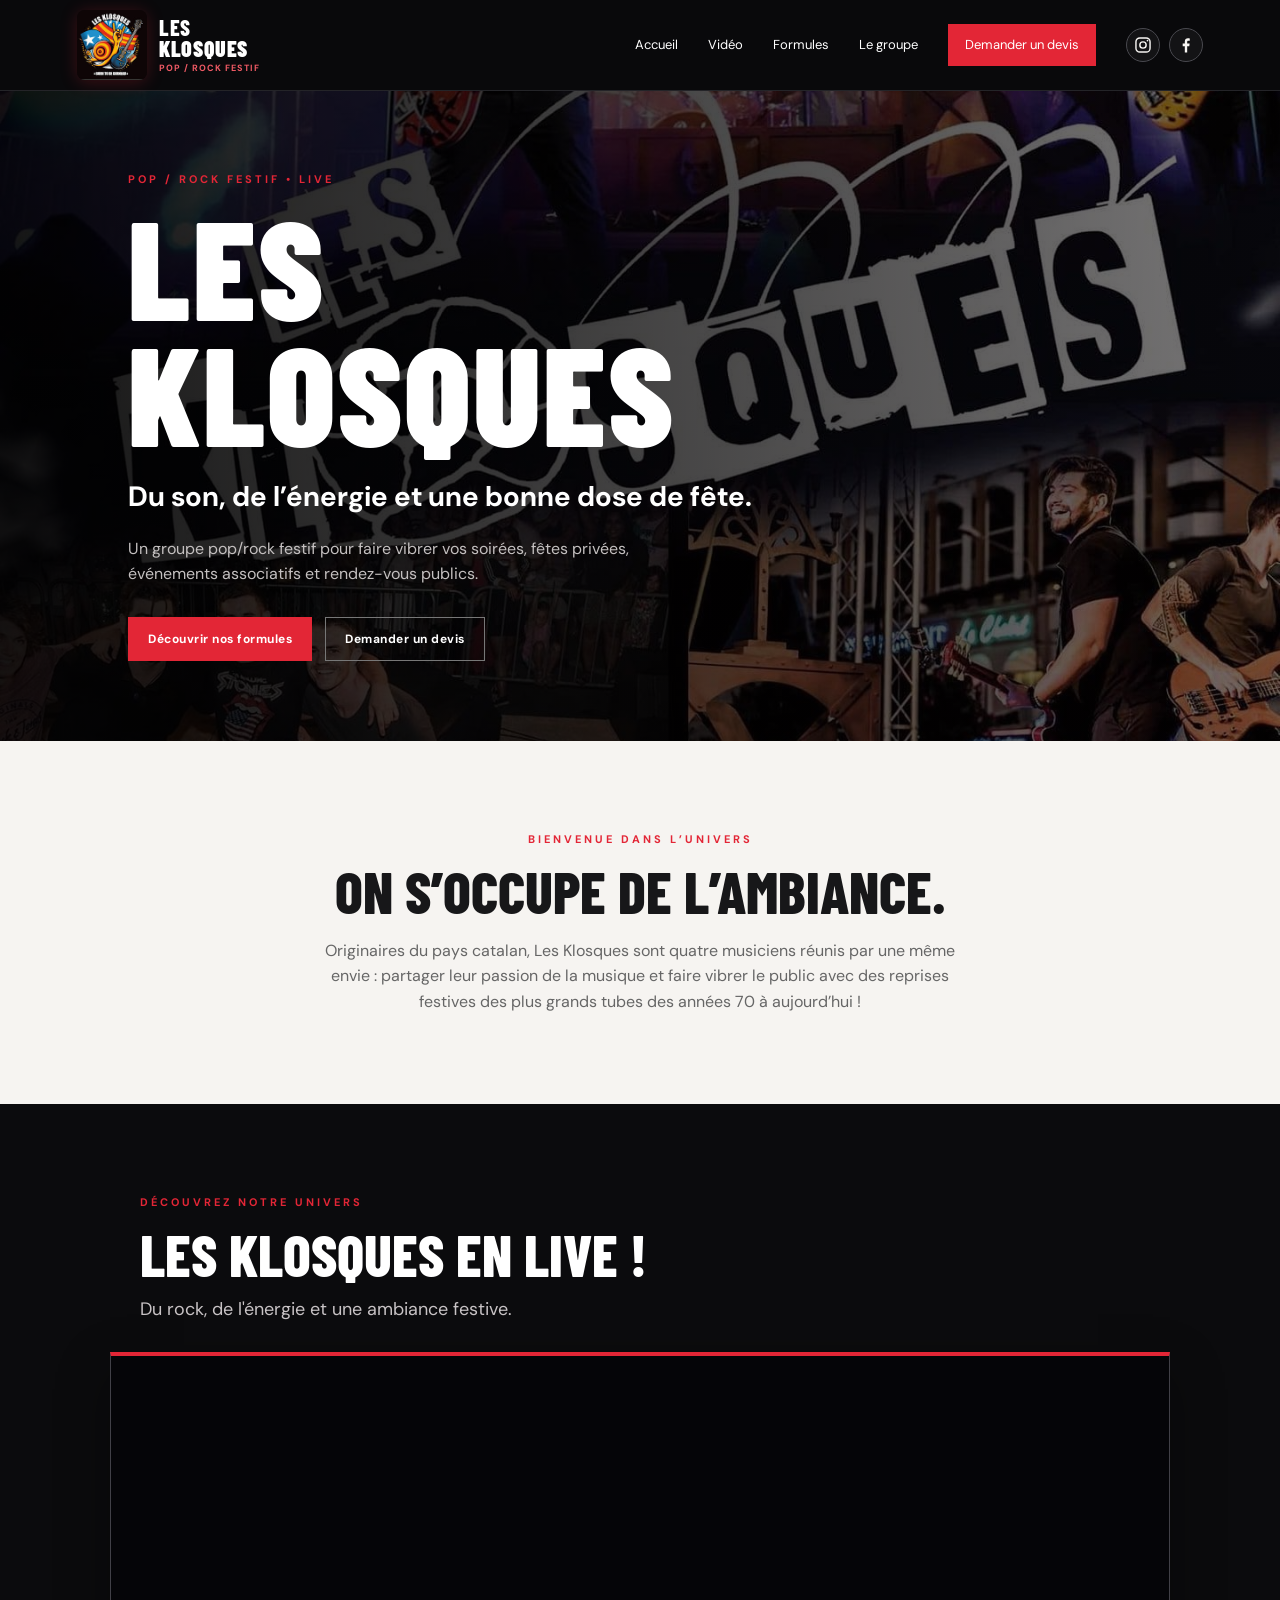
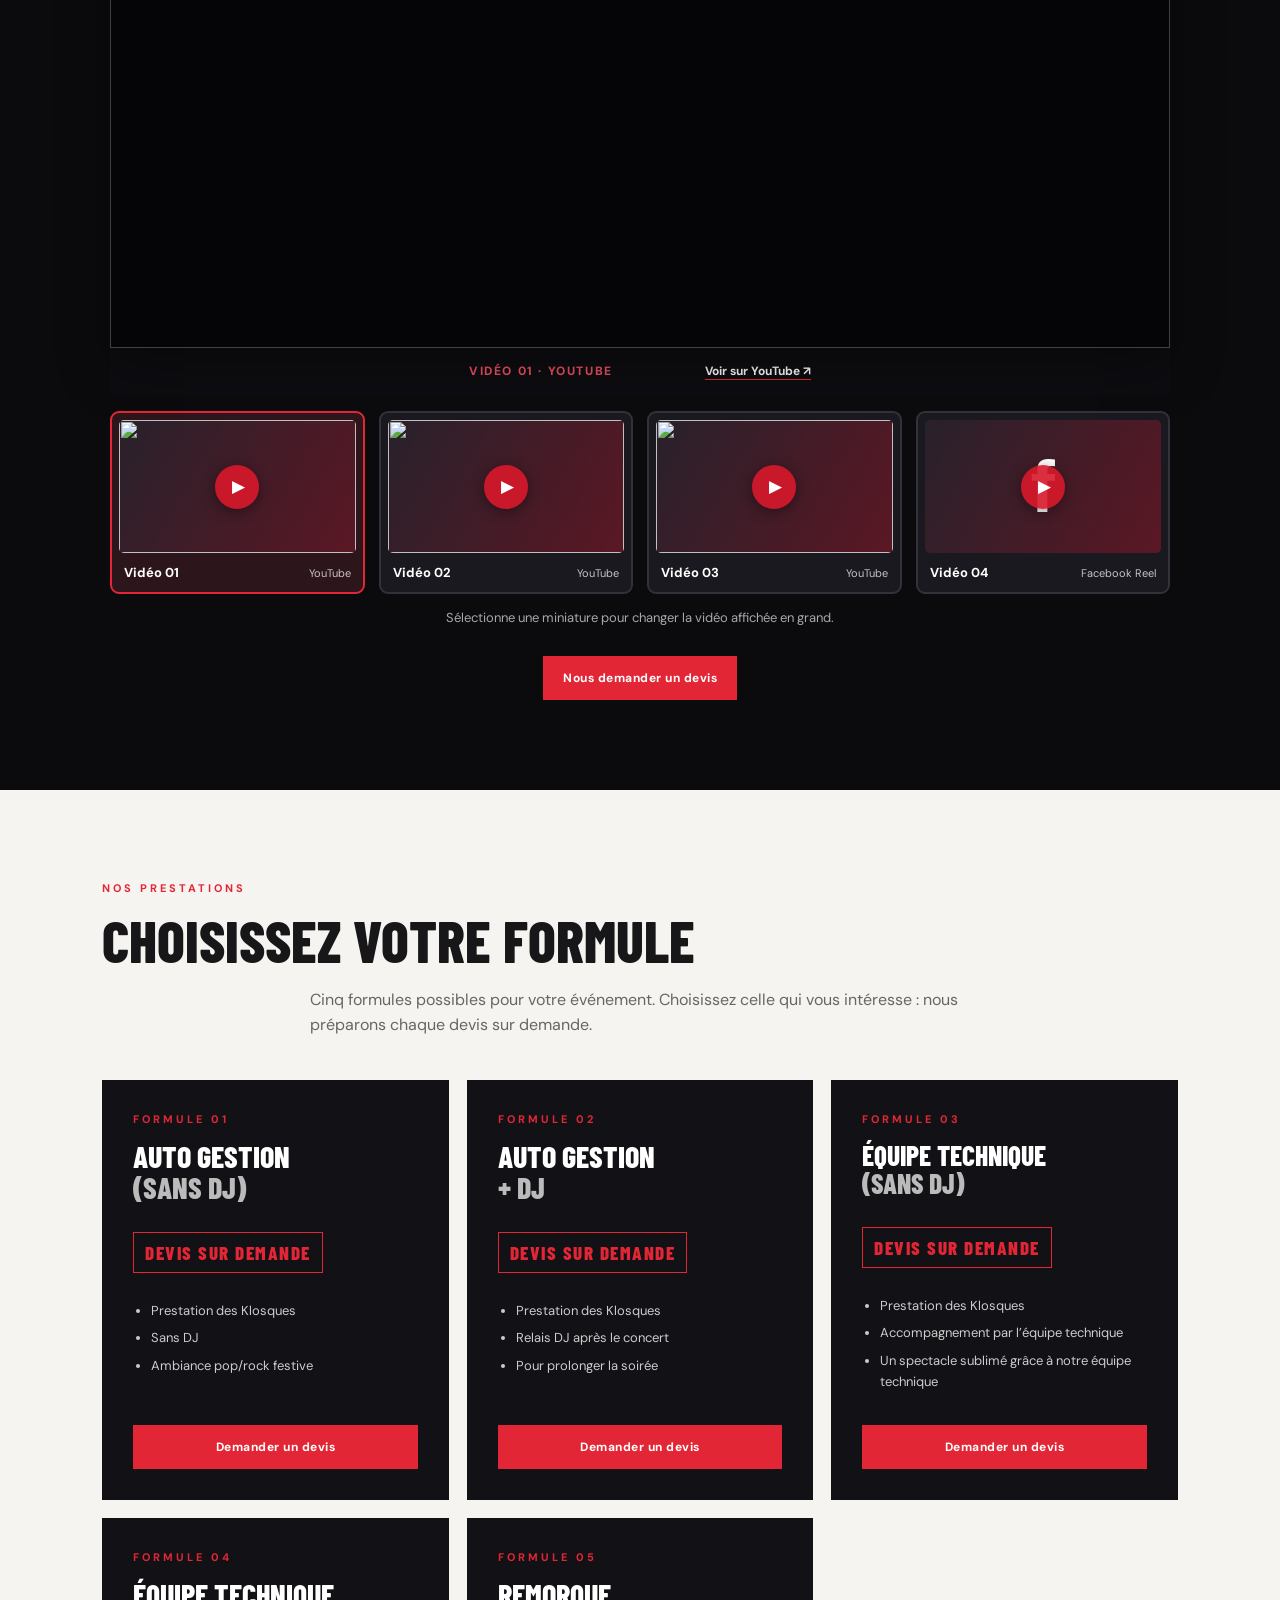
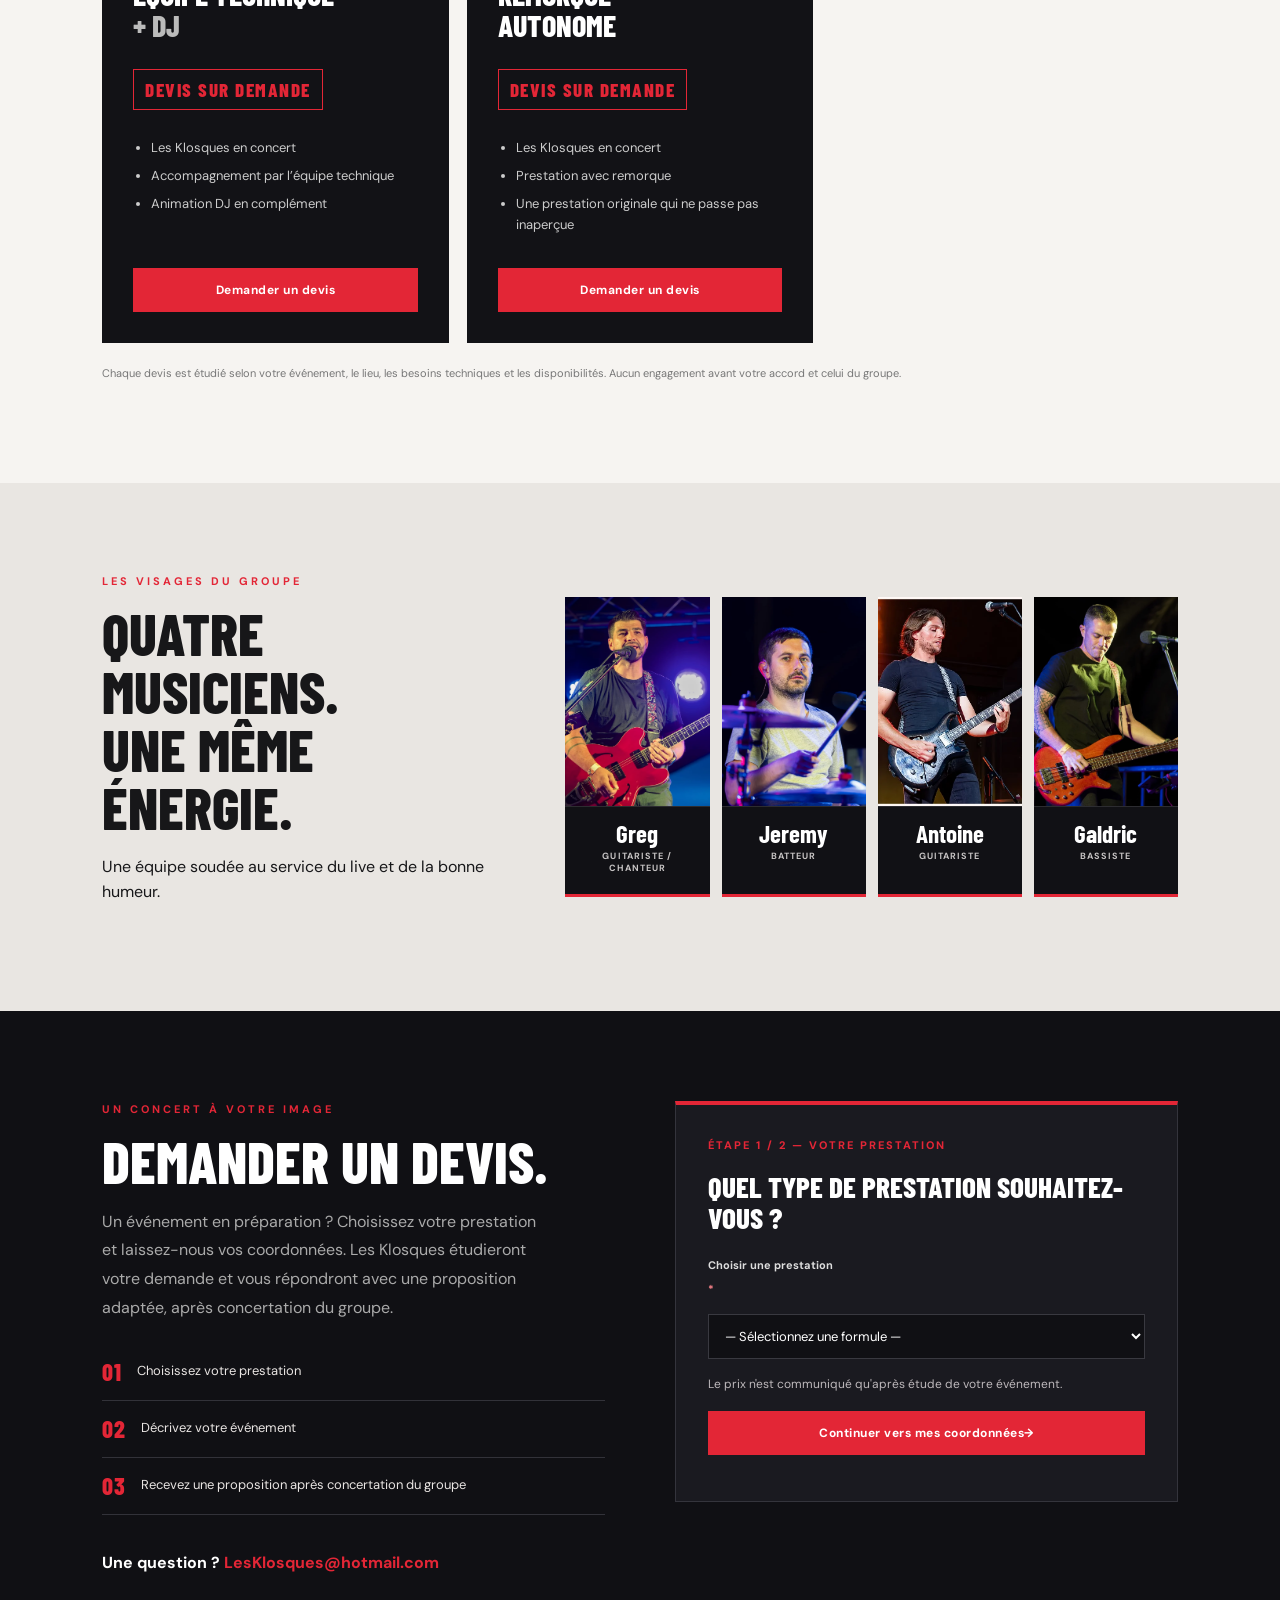
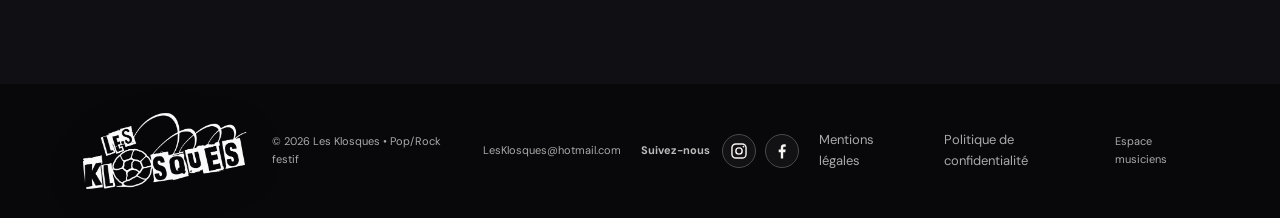
==== commit d36c7880: "Rendre les mentions légales et confidentialité accessibles depuis le site" ====
--- a/index.html
+++ b/index.html
@@ -147,11 +147,11 @@
         <button type="button" class="button button-outline" id="quoteBack">← Retour</button>
         <button type="submit" class="button button-red" id="quoteSubmit">Envoyer ma demande de devis</button>
       </div>
-      <p class="form-note">Les champs marqués * sont obligatoires. Vos coordonnées sont utilisées pour étudier votre demande et vous répondre. Aucun suivi nominatif n’est effectué avant l’envoi du formulaire. Pour toute question sur vos données : <a href="mailto:LesKlosques@hotmail.com">LesKlosques@hotmail.com</a>. Aucun devis ni réservation n'est confirmé automatiquement.</p>
+      <p class="form-note">Les champs marqués * sont obligatoires. Vos coordonnées sont utilisées pour étudier votre demande et vous répondre. Aucun devis ni réservation n'est confirmé automatiquement. Pour connaître l'utilisation et la conservation de vos données, consultez notre <a href="/confidentialite.html">politique de confidentialité</a>. Contact : <a href="mailto:LesKlosques@hotmail.com">LesKlosques@hotmail.com</a>.</p>
     </div>
     <p id="formStatus" class="form-status" role="status" aria-live="polite"></p>
   </form>
 </section>
 </main>
-<footer><a class="brand brand-image-only footer-brand" href="#accueil" aria-label="Les Klosques"><img class="brand-logo-white footer-logo-white" src="assets/logo-klosques-blanc-transparent.png" alt="Les Klosques"></a><p>© <span id="year"></span> Les Klosques • Pop/Rock festif</p><a href="mailto:LesKlosques@hotmail.com">LesKlosques@hotmail.com</a><div class="footer-social"><span>Suivez-nous</span><div class="social-icons" role="group" aria-label="Réseaux sociaux des Klosques"><a class="social-icon" data-social="instagram" href="https://www.instagram.com/les_klosques/" aria-label="Visiter notre page Instagram" title="Instagram des Klosques" target="_blank" rel="noopener noreferrer"><svg aria-hidden="true" viewBox="0 0 24 24" fill="none" stroke="currentColor" stroke-width="1.9" stroke-linecap="round" stroke-linejoin="round"><rect x="2.6" y="2.6" width="18.8" height="18.8" rx="5.2"/><circle cx="12" cy="12" r="4.2"/><circle cx="18" cy="6.1" r="1.15" fill="currentColor" stroke="none"/></svg></a><a class="social-icon" data-social="facebook" href="https://www.facebook.com/ze.klosques/" aria-label="Visiter notre page Facebook" title="Facebook des Klosques" target="_blank" rel="noopener noreferrer"><svg aria-hidden="true" viewBox="0 0 24 24" fill="currentColor"><path d="M13.57 22v-8.4h2.83l.43-3.45h-3.26V7.95c0-.99.28-1.68 1.77-1.68H17V3.18c-.28-.04-1.25-.12-2.38-.12-2.49 0-4.19 1.52-4.19 4.32v2.77H7.6v3.45h2.83V22h3.14z"/></svg></a></div></div><a href="/admin/" aria-label="Espace privé des quatre musiciens" rel="nofollow">Espace musiciens</a></footer>
+<footer><a class="brand brand-image-only footer-brand" href="#accueil" aria-label="Les Klosques"><img class="brand-logo-white footer-logo-white" src="assets/logo-klosques-blanc-transparent.png" alt="Les Klosques"></a><p>© <span id="year"></span> Les Klosques • Pop/Rock festif</p><a href="mailto:LesKlosques@hotmail.com">LesKlosques@hotmail.com</a><div class="footer-social"><span>Suivez-nous</span><div class="social-icons" role="group" aria-label="Réseaux sociaux des Klosques"><a class="social-icon" data-social="instagram" href="https://www.instagram.com/les_klosques/" aria-label="Visiter notre page Instagram" title="Instagram des Klosques" target="_blank" rel="noopener noreferrer"><svg aria-hidden="true" viewBox="0 0 24 24" fill="none" stroke="currentColor" stroke-width="1.9" stroke-linecap="round" stroke-linejoin="round"><rect x="2.6" y="2.6" width="18.8" height="18.8" rx="5.2"/><circle cx="12" cy="12" r="4.2"/><circle cx="18" cy="6.1" r="1.15" fill="currentColor" stroke="none"/></svg></a><a class="social-icon" data-social="facebook" href="https://www.facebook.com/ze.klosques/" aria-label="Visiter notre page Facebook" title="Facebook des Klosques" target="_blank" rel="noopener noreferrer"><svg aria-hidden="true" viewBox="0 0 24 24" fill="currentColor"><path d="M13.57 22v-8.4h2.83l.43-3.45h-3.26V7.95c0-.99.28-1.68 1.77-1.68H17V3.18c-.28-.04-1.25-.12-2.38-.12-2.49 0-4.19 1.52-4.19 4.32v2.77H7.6v3.45h2.83V22h3.14z"/></svg></a></div></div><nav class="footer-legal" aria-label="Informations légales"><a href="/mentions-legales.html">Mentions légales</a><a href="/confidentialite.html">Politique de confidentialité</a></nav><a href="/admin/" aria-label="Espace privé des quatre musiciens" rel="nofollow">Espace musiciens</a></footer>
 <script src="script.js"></script></body></html>
--- a/styles.css
+++ b/styles.css
@@ -629,3 +629,28 @@
 }
 .video-replay-content span { color: #e0d8db; font-size: 13px; }
 .video-replay-content .button:focus-visible { outline: 3px solid #fff; outline-offset: 3px; }
+
+/* Lisibilité du formulaire de devis : calendrier plus visible et Retour contrasté. */
+#devis #bookingDate {
+  color-scheme: dark;
+  border-color: #85858e;
+}
+#devis #bookingDate::-webkit-calendar-picker-indicator {
+  opacity: 1;
+  filter: brightness(0) invert(1);
+  cursor: pointer;
+  padding: 5px;
+  border-radius: 4px;
+}
+#devis #quoteBack {
+  color: #21131a;
+  background: #f4e9ec;
+  border-color: #f4e9ec;
+  font-weight: 800;
+}
+#devis #quoteBack:hover,
+#devis #quoteBack:focus-visible {
+  color: #130b0e;
+  background: #ffffff;
+  border-color: #ffffff;
+}
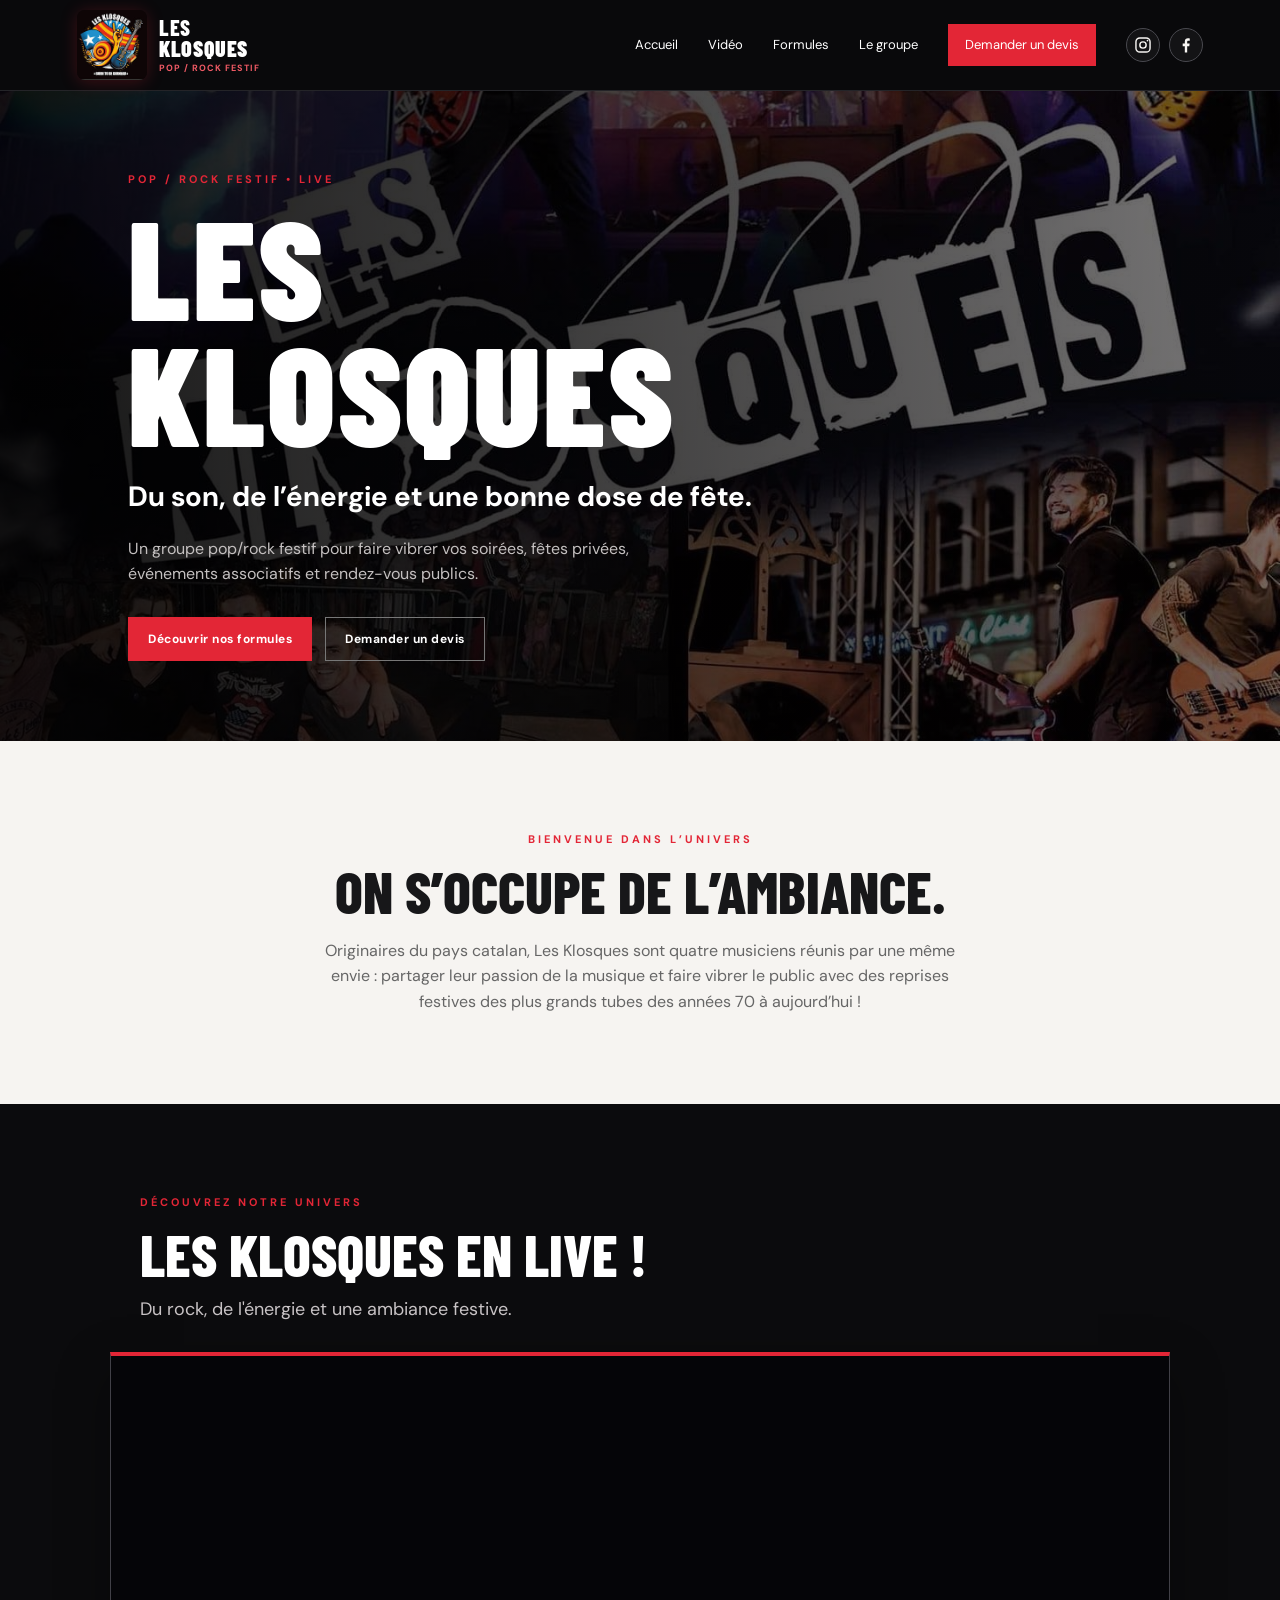
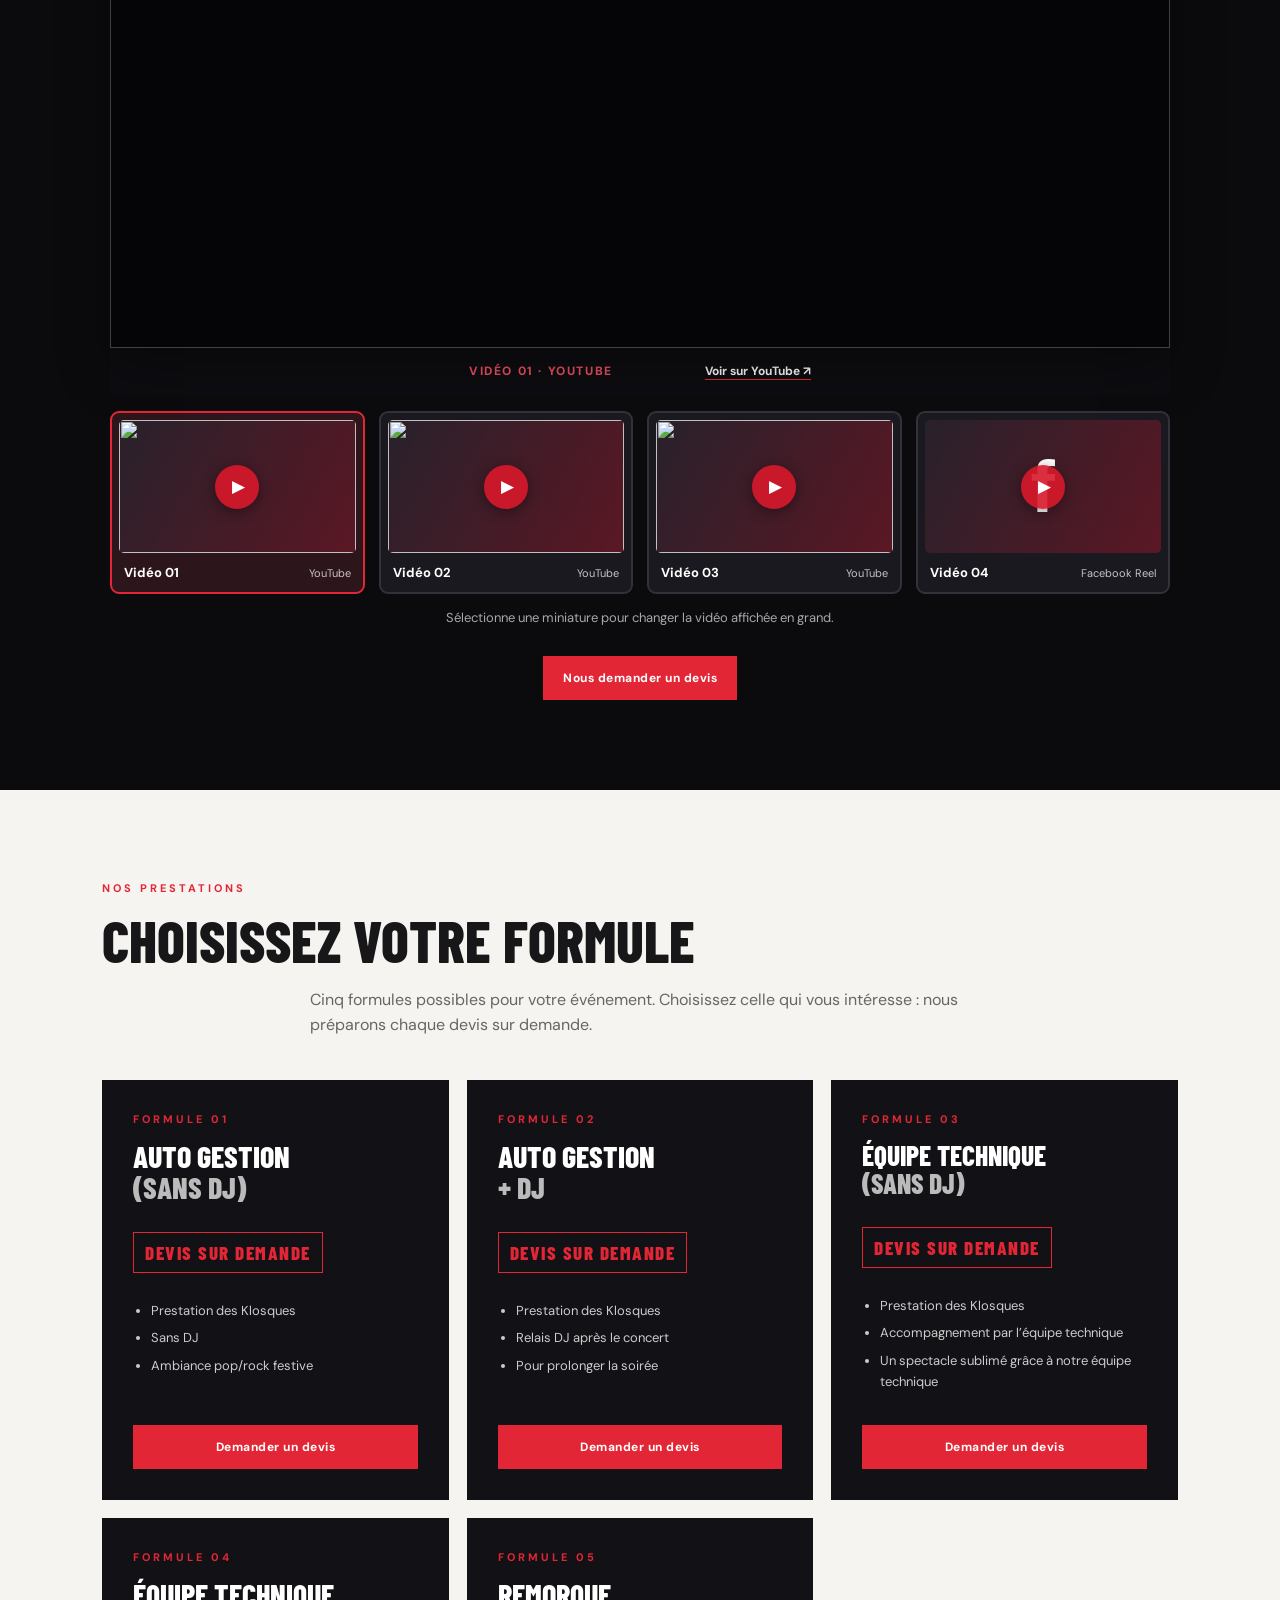
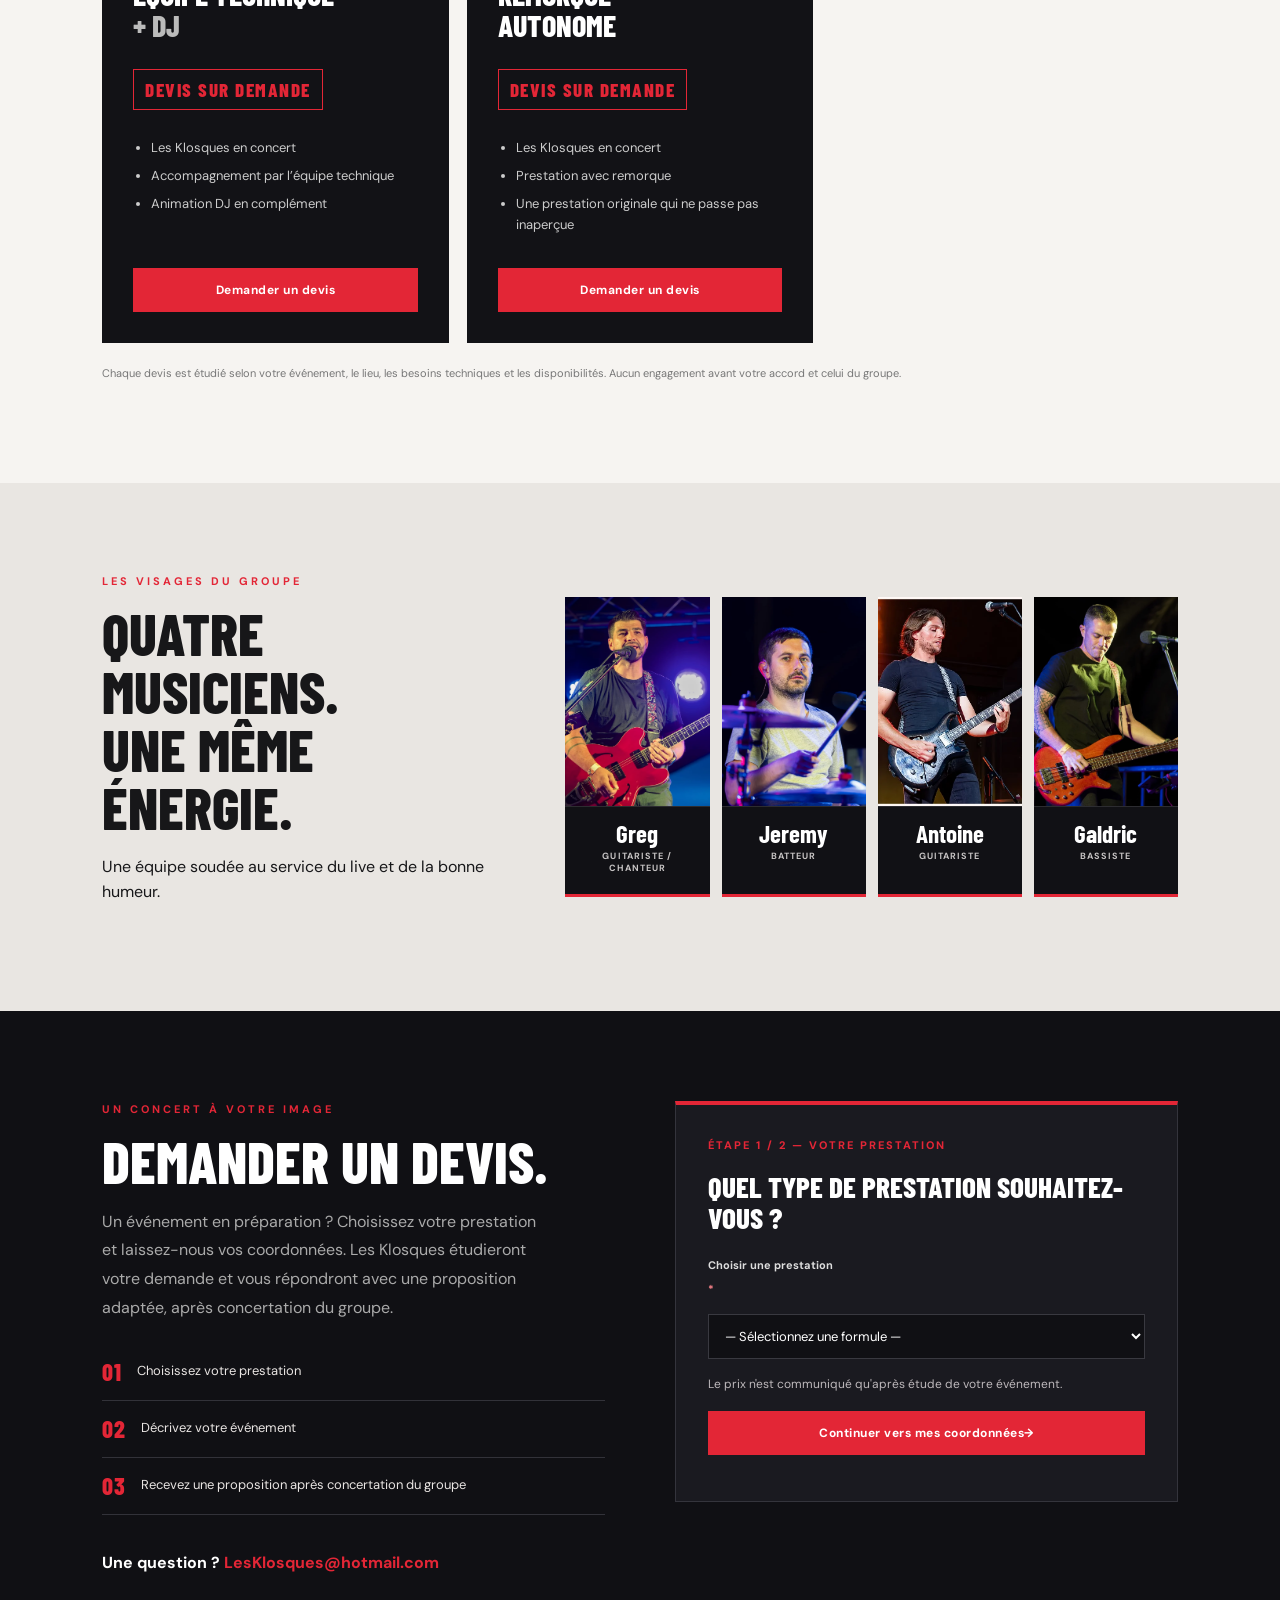
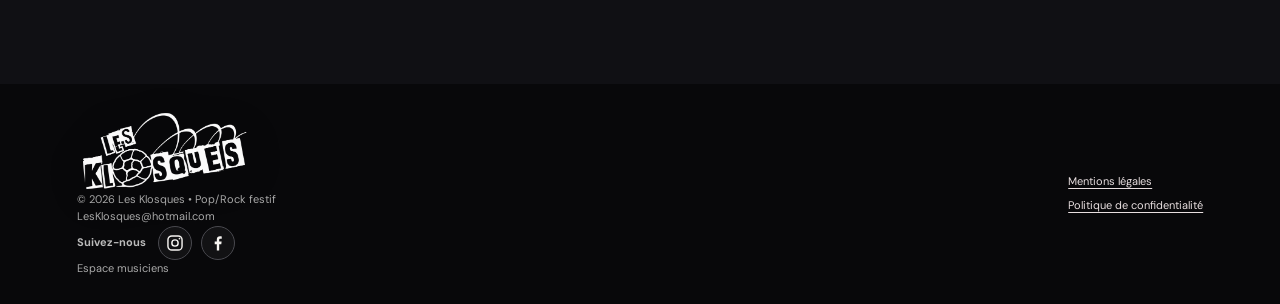
==== commit 7e6147cc: "Déplacer les liens légaux sur la dernière ligne du pied de page" ====
--- a/index.html
+++ b/index.html
@@ -153,5 +153,5 @@
   </form>
 </section>
 </main>
-<footer><a class="brand brand-image-only footer-brand" href="#accueil" aria-label="Les Klosques"><img class="brand-logo-white footer-logo-white" src="assets/logo-klosques-blanc-transparent.png" alt="Les Klosques"></a><p>© <span id="year"></span> Les Klosques • Pop/Rock festif</p><a href="mailto:LesKlosques@hotmail.com">LesKlosques@hotmail.com</a><div class="footer-social"><span>Suivez-nous</span><div class="social-icons" role="group" aria-label="Réseaux sociaux des Klosques"><a class="social-icon" data-social="instagram" href="https://www.instagram.com/les_klosques/" aria-label="Visiter notre page Instagram" title="Instagram des Klosques" target="_blank" rel="noopener noreferrer"><svg aria-hidden="true" viewBox="0 0 24 24" fill="none" stroke="currentColor" stroke-width="1.9" stroke-linecap="round" stroke-linejoin="round"><rect x="2.6" y="2.6" width="18.8" height="18.8" rx="5.2"/><circle cx="12" cy="12" r="4.2"/><circle cx="18" cy="6.1" r="1.15" fill="currentColor" stroke="none"/></svg></a><a class="social-icon" data-social="facebook" href="https://www.facebook.com/ze.klosques/" aria-label="Visiter notre page Facebook" title="Facebook des Klosques" target="_blank" rel="noopener noreferrer"><svg aria-hidden="true" viewBox="0 0 24 24" fill="currentColor"><path d="M13.57 22v-8.4h2.83l.43-3.45h-3.26V7.95c0-.99.28-1.68 1.77-1.68H17V3.18c-.28-.04-1.25-.12-2.38-.12-2.49 0-4.19 1.52-4.19 4.32v2.77H7.6v3.45h2.83V22h3.14z"/></svg></a></div></div><nav class="footer-legal" aria-label="Informations légales"><a href="/mentions-legales.html">Mentions légales</a><a href="/confidentialite.html">Politique de confidentialité</a></nav><a href="/admin/" aria-label="Espace privé des quatre musiciens" rel="nofollow">Espace musiciens</a></footer>
+<footer class="site-footer"><div class="footer-main"><a class="brand brand-image-only footer-brand" href="#accueil" aria-label="Les Klosques"><img class="brand-logo-white footer-logo-white" src="assets/logo-klosques-blanc-transparent.png" alt="Les Klosques"></a><p>© <span id="year"></span> Les Klosques • Pop/Rock festif</p><a href="mailto:LesKlosques@hotmail.com">LesKlosques@hotmail.com</a><div class="footer-social"><span>Suivez-nous</span><div class="social-icons" role="group" aria-label="Réseaux sociaux des Klosques"><a class="social-icon" data-social="instagram" href="https://www.instagram.com/les_klosques/" aria-label="Visiter notre page Instagram" title="Instagram des Klosques" target="_blank" rel="noopener noreferrer"><svg aria-hidden="true" viewBox="0 0 24 24" fill="none" stroke="currentColor" stroke-width="1.9" stroke-linecap="round" stroke-linejoin="round"><rect x="2.6" y="2.6" width="18.8" height="18.8" rx="5.2"/><circle cx="12" cy="12" r="4.2"/><circle cx="18" cy="6.1" r="1.15" fill="currentColor" stroke="none"/></svg></a><a class="social-icon" data-social="facebook" href="https://www.facebook.com/ze.klosques/" aria-label="Visiter notre page Facebook" title="Facebook des Klosques" target="_blank" rel="noopener noreferrer"><svg aria-hidden="true" viewBox="0 0 24 24" fill="currentColor"><path d="M13.57 22v-8.4h2.83l.43-3.45h-3.26V7.95c0-.99.28-1.68 1.77-1.68H17V3.18c-.28-.04-1.25-.12-2.38-.12-2.49 0-4.19 1.52-4.19 4.32v2.77H7.6v3.45h2.83V22h3.14z"/></svg></a></div></div><a href="/admin/" aria-label="Espace privé des quatre musiciens" rel="nofollow">Espace musiciens</a></div><div class="footer-bottom"><nav class="footer-legal" aria-label="Informations légales"><a href="/mentions-legales.html">Mentions légales</a><a href="/confidentialite.html">Politique de confidentialité</a></nav></div></footer>
 <script src="script.js"></script></body></html>
--- a/styles.css
+++ b/styles.css
@@ -654,3 +654,10 @@
   background: #ffffff;
   border-color: #ffffff;
 }
+
+
+/* Pages légales : accès permanent depuis le pied du site public. */
+.footer-legal{display:flex;flex-direction:column;gap:6px;align-items:flex-start;flex-shrink:0}
+.footer-legal a{color:#e8dfe0;font-size:11px;text-decoration:underline;text-underline-offset:3px}
+.footer-legal a:hover,.footer-legal a:focus-visible{color:#ff8d99}
+@media(max-width:800px){.footer-legal{flex-direction:row;gap:16px;flex-wrap:wrap}}
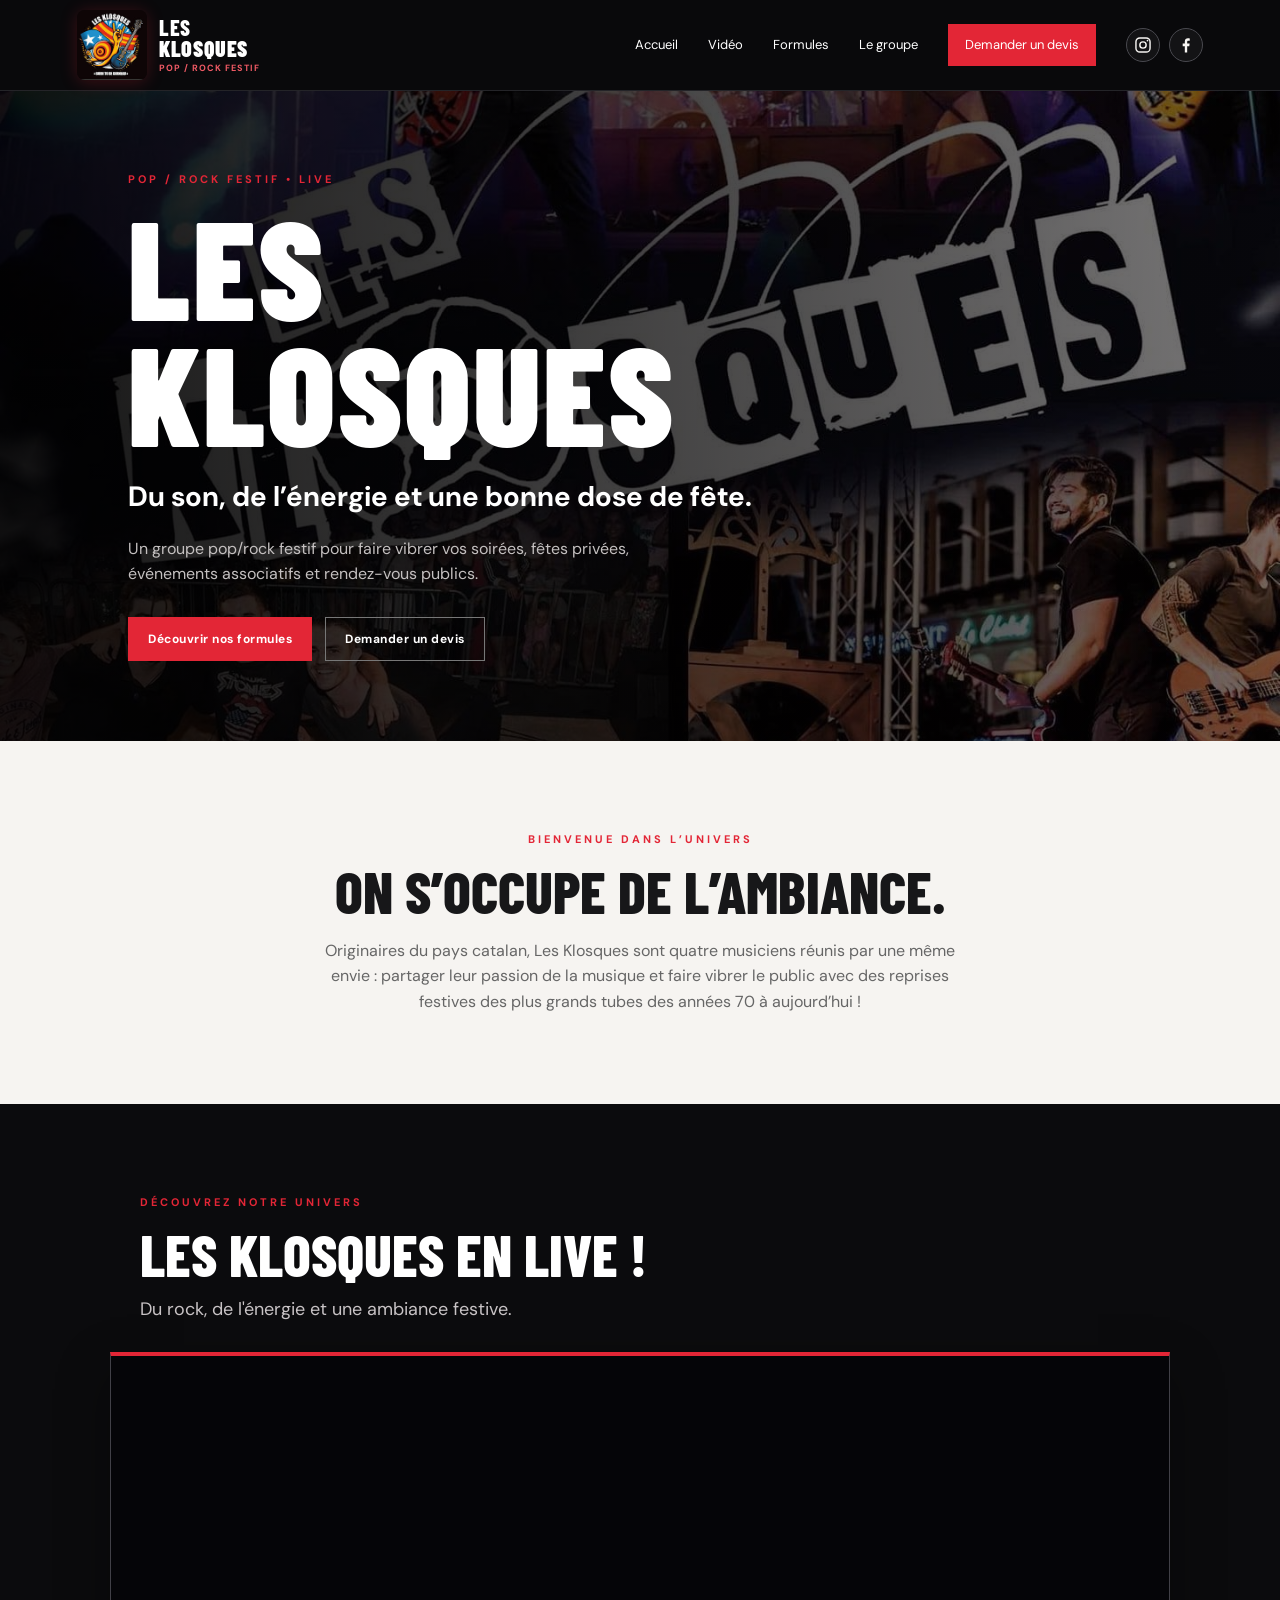
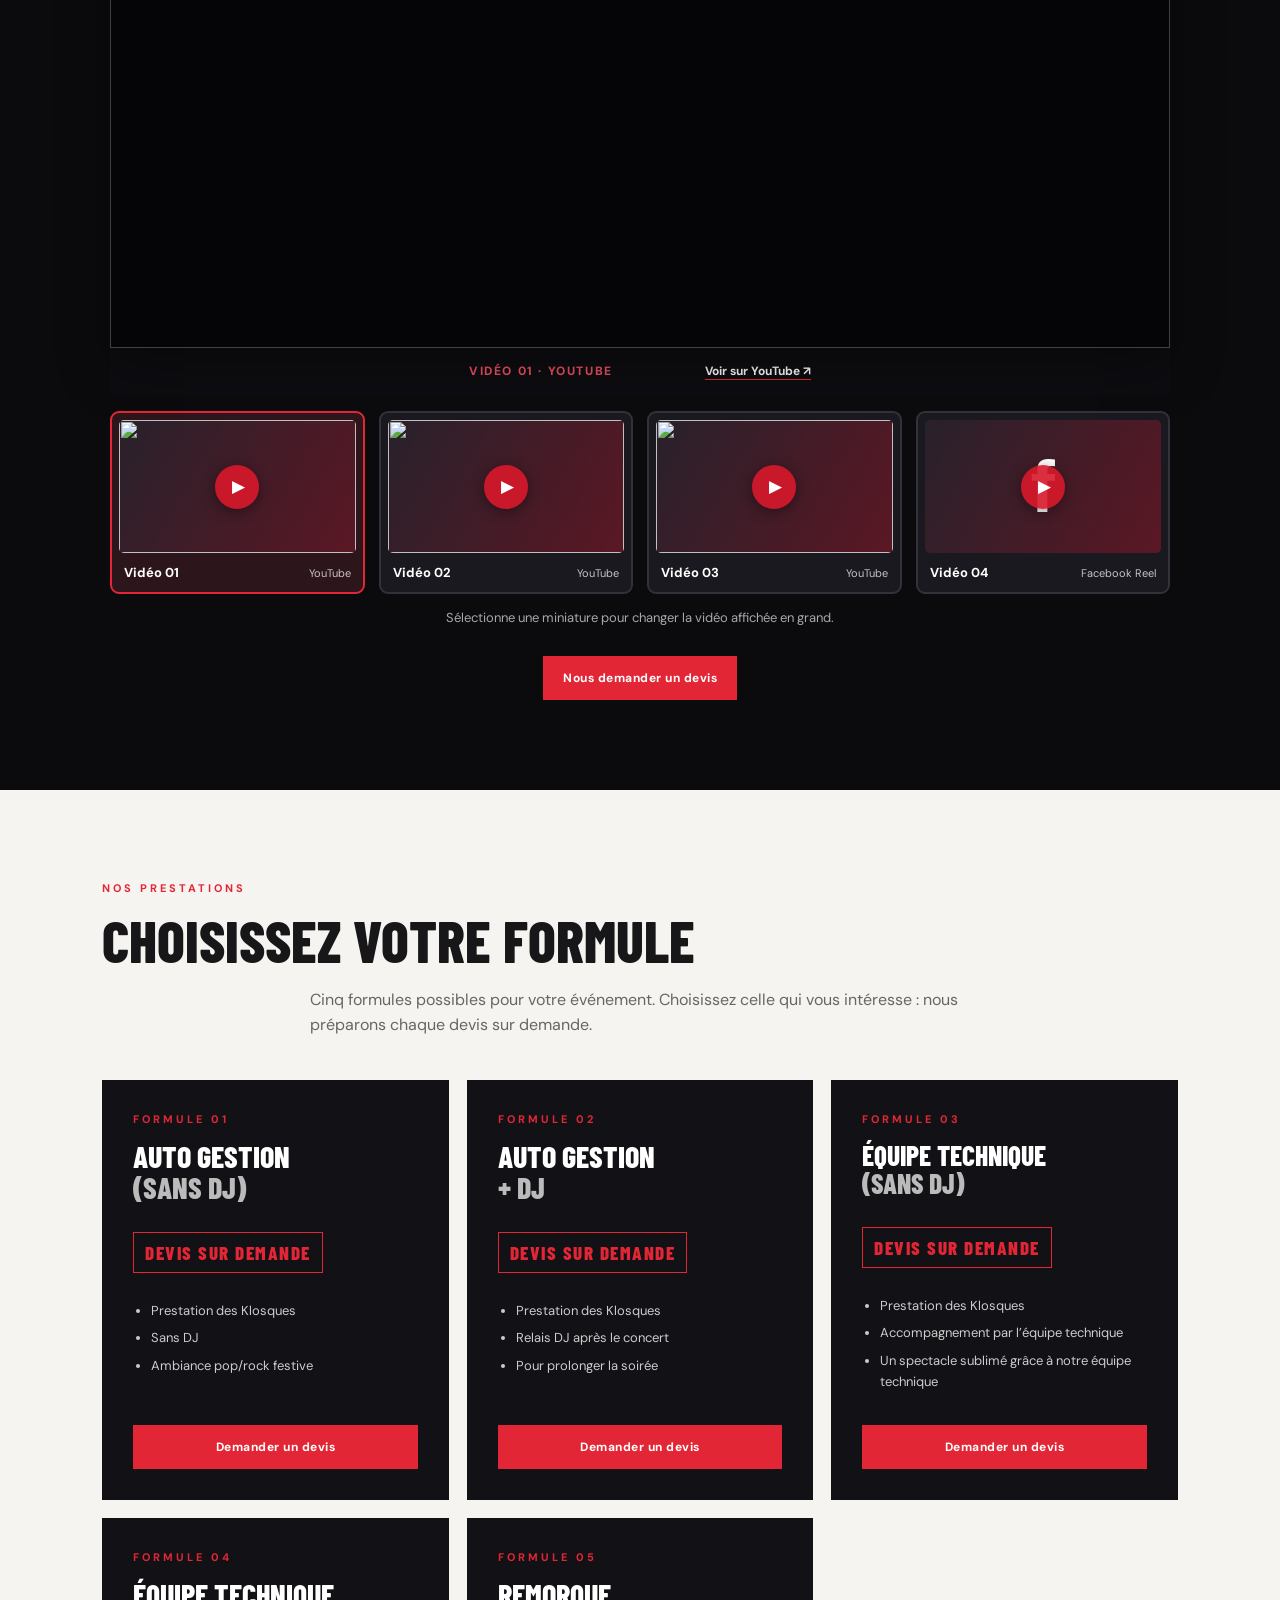
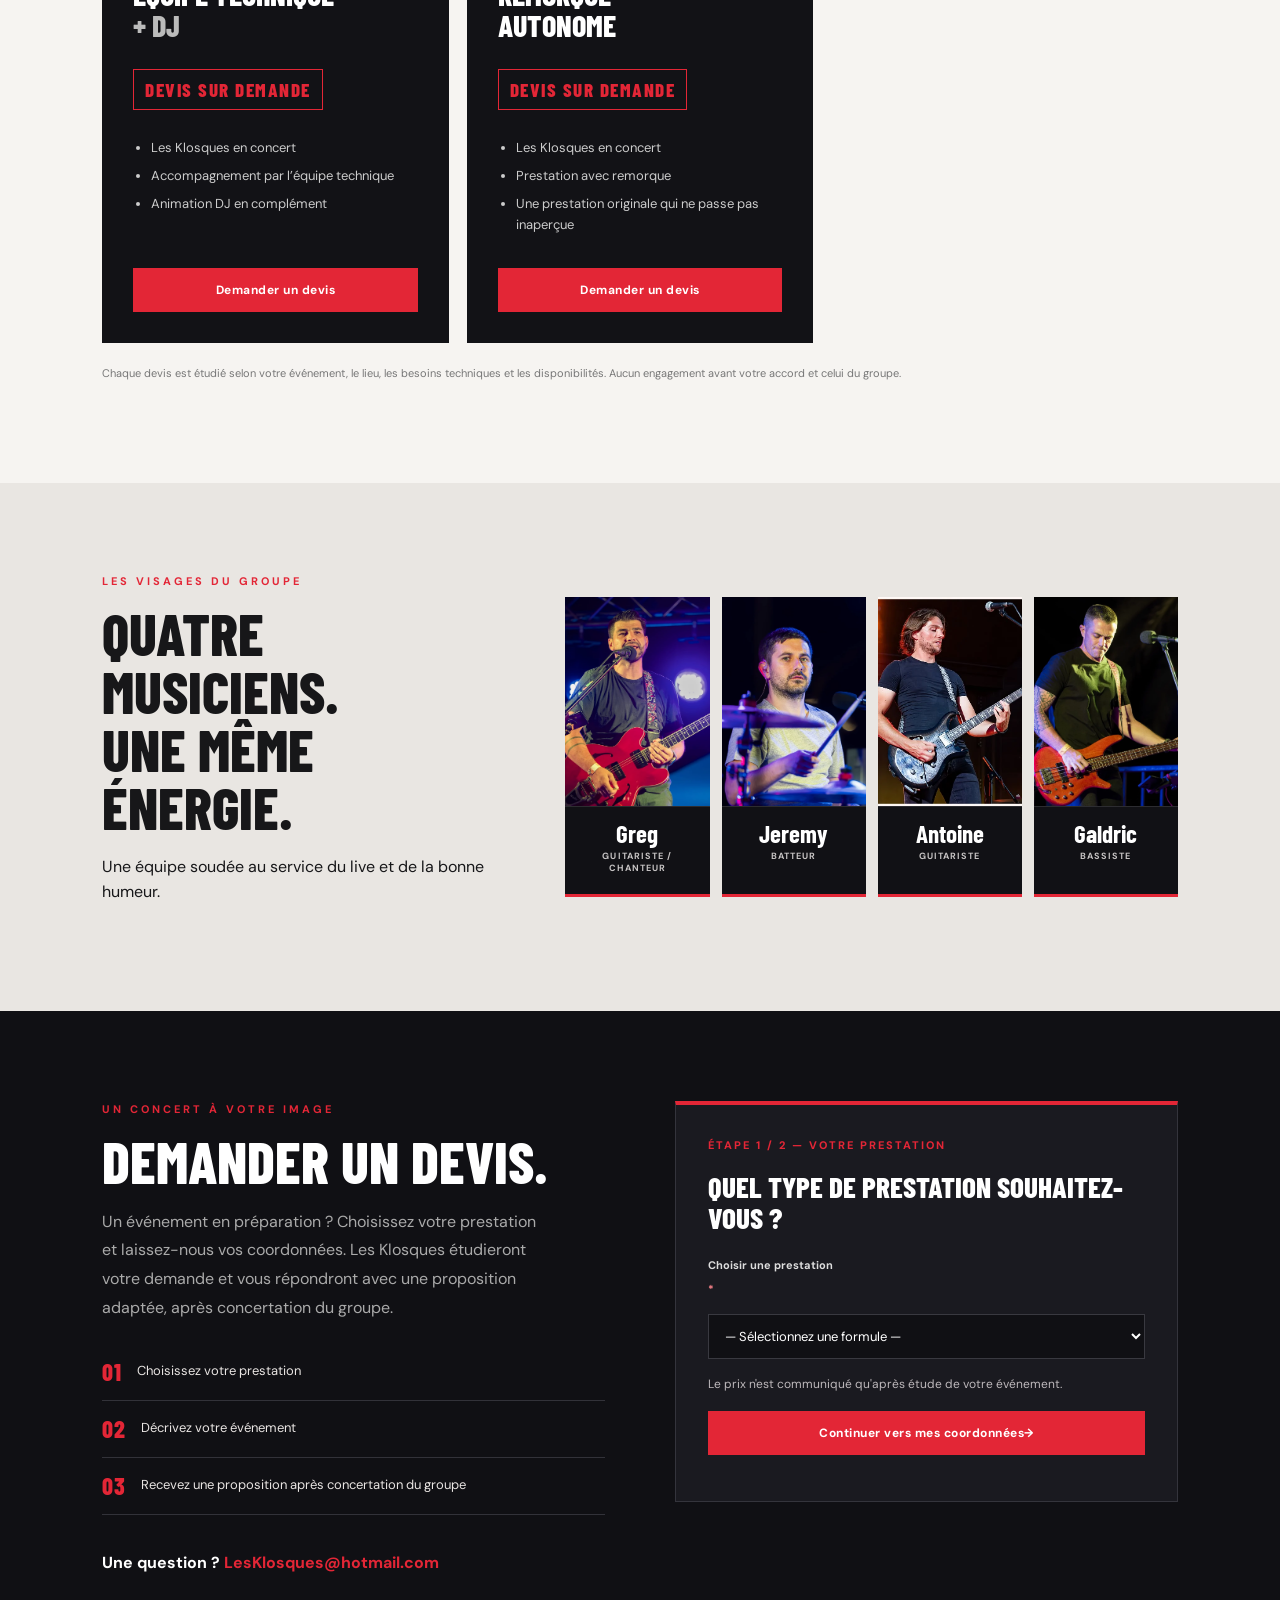
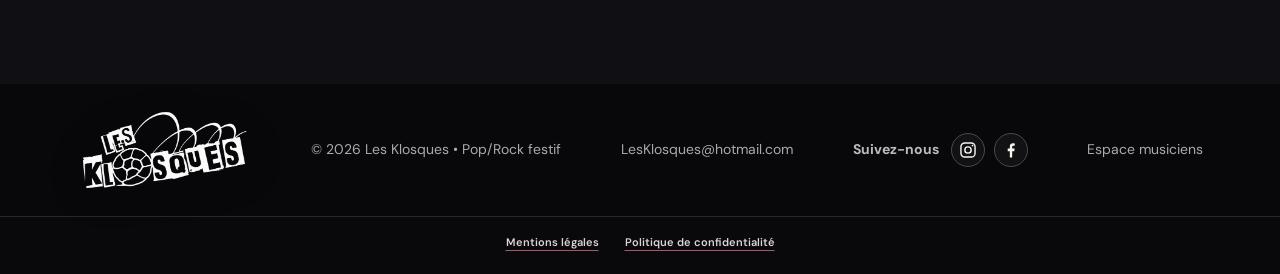
==== commit 02993317: "Améliorer le référencement Google et les aperçus de partage du site Les Klosques" ====
--- a/index.html
+++ b/index.html
@@ -3,8 +3,15 @@
 <head>
 <meta charset="utf-8"><meta name="viewport" content="width=device-width, initial-scale=1">
 <meta name="theme-color" content="#0b0b0d">
-<meta name="description" content="Les Klosques — groupe pop/rock festif. Choisissez une prestation et demandez votre devis personnalisé.">
-<title>Les Klosques — Pop/Rock festif</title><link rel="icon" type="image/png" href="assets/favicon-klosques.png"><link rel="stylesheet" href="styles.css">
+<meta name="description" content="Les Klosques, groupe de reprises pop-rock festif des Pyrénées-Orientales, près de Perpignan. Concerts, soirées privées, fêtes et événements : demandez votre devis.">
+<link rel="canonical" href="https://lesklosques.pages.dev/">
+<meta property="og:type" content="website">
+<meta property="og:locale" content="fr_FR">
+<meta property="og:title" content="Les Klosques — Groupe pop-rock festif dans les Pyrénées-Orientales">
+<meta property="og:description" content="Découvrez Les Klosques en concert, nos formules de prestations et demandez votre devis.">
+<meta property="og:url" content="https://lesklosques.pages.dev/">
+<meta property="og:image" content="https://lesklosques.pages.dev/assets/logo-les-klosques.jpg">
+<title>Les Klosques — Groupe pop-rock festif près de Perpignan (66)</title><link rel="icon" type="image/png" href="assets/favicon-klosques.png"><link rel="stylesheet" href="styles.css">
 </head>
 <body>
 <header class="site-header">
--- a/styles.css
+++ b/styles.css
@@ -1,5 +1,5 @@
 @import url('https://fonts.googleapis.com/css2?family=Barlow+Condensed:wght@500;600;700;800;900&family=DM+Sans:wght@400;500;600;700&display=swap');
-:root{--red:#e32636;--bg:#0b0b0d;--panel:#151519;--ink:#f7f5f2;--muted:#aaa7a7;--line:#303035}*{box-sizing:border-box}html{scroll-behavior:smooth}body{margin:0;background:#f6f4f1;color:#171719;font-family:'DM Sans',sans-serif;line-height:1.6}a{color:inherit;text-decoration:none}.site-header{height:78px;background:#09090b;color:white;display:flex;align-items:center;justify-content:space-between;padding:0 max(6vw,22px);position:sticky;top:0;z-index:10;border-bottom:1px solid #242428}.brand{display:flex;gap:11px;align-items:center;font-weight:600;letter-spacing:2px;font-size:14px}.brand b{color:var(--red)}.brand-mark{display:grid;place-items:center;width:39px;height:39px;border:2px solid var(--red);font-family:'Barlow Condensed';font-size:21px;font-weight:900;color:white;transform:skew(-7deg)}nav{display:flex;gap:30px;align-items:center;font-size:13px}nav a:hover,.text-link:hover{color:var(--red)}.nav-cta{background:var(--red);padding:11px 17px;color:white}.menu-toggle{display:none;background:none;border:0;color:white;font-size:25px}.hero{min-height:610px;background:linear-gradient(90deg,rgba(0,0,0,.92),rgba(0,0,0,.58)),radial-gradient(ellipse at 78% 40%,#6b1720 0,#241014 33%,#09090b 72%);color:white;display:flex;align-items:center;padding:80px max(10vw,25px);position:relative;overflow:hidden}.hero:after{content:'K';position:absolute;right:8%;top:-100px;font-family:'Barlow Condensed';font-size:650px;font-weight:900;color:rgba(255,255,255,.035);line-height:1}.hero-content{max-width:720px;position:relative;z-index:1}.eyebrow{color:var(--red);font-weight:700;letter-spacing:3px;font-size:11px;margin:0 0 13px}.hero h1{font:900 clamp(66px,11vw,142px)/.9 'Barlow Condensed',sans-serif;letter-spacing:2px;margin:0 0 20px}.hero-lead{font-size:clamp(20px,3vw,28px);font-weight:700;margin:0 0 8px}.hero-copy{color:#c4c0c0;max-width:550px}.hero-actions{display:flex;gap:13px;flex-wrap:wrap;margin-top:30px}.button{display:inline-flex;align-items:center;justify-content:center;padding:13px 19px;font:700 12px 'DM Sans';letter-spacing:.5px;border:1px solid transparent;cursor:pointer;transition:.2s}.button-red{background:var(--red);color:white}.button-red:hover{background:#bd1727}.button-outline{border-color:#777;color:inherit}.hero .button-outline{color:white;border-color:#777}.button-outline:hover{border-color:var(--red);color:var(--red)}.hero-stamp{position:absolute;right:13%;bottom:18%;width:130px;height:130px;border:2px solid var(--red);border-radius:50%;display:flex;flex-direction:column;align-items:center;justify-content:center;transform:rotate(12deg);color:white;font:700 13px 'Barlow Condensed';letter-spacing:2px}.hero-stamp b{font-size:32px;color:var(--red)}.section{padding:90px max(8vw,22px)}.section h2{font:800 clamp(38px,5vw,58px)/1 'Barlow Condensed';margin:0 0 18px;text-transform:uppercase}.intro{max-width:900px;text-align:center;margin:auto}.intro p:last-child,.section-intro{max-width:660px;margin:0 auto;color:#666}.dark-section{background:var(--bg);color:white}.section-heading{display:flex;justify-content:space-between;align-items:end;gap:30px;margin-bottom:35px}.muted{color:var(--muted);max-width:390px;font-size:13px}.agenda-grid{display:grid;grid-template-columns:1fr 1fr;gap:18px}.event-card{background:var(--panel);border:1px solid var(--line);padding:25px;display:flex;align-items:center;gap:22px}.event-date{min-width:100px;height:92px;background:#242428;display:flex;flex-direction:column;align-items:center;justify-content:center;color:var(--red)}.event-date b{font:800 25px 'Barlow Condensed'}.event-date span{font-size:9px;letter-spacing:1px}.event-card h3{margin:0 0 5px;font-size:17px}.event-card p{margin:0;color:var(--muted);font-size:12px}.event-tag{margin-left:auto;color:var(--red);font-size:11px;font-weight:700;letter-spacing:2px}.text-link{color:var(--red);font-size:12px;font-weight:700;white-space:nowrap}.pricing-grid{display:grid;grid-template-columns:repeat(3,1fr);gap:18px;margin-top:42px}.price-card{border:1px solid #dedbd7;padding:30px;position:relative;background:white}.price-card h3{font:800 30px/1.02 'Barlow Condensed';text-transform:uppercase;margin:0 0 17px}.price-card h3 span{color:#777}.price{font:900 48px 'Barlow Condensed';color:var(--red)}.duration{font-weight:700;font-size:12px}.price-card ul{padding-left:18px;color:#666;font-size:13px;min-height:95px}.price-card li{margin:7px 0}.featured{background:#121216;color:white;border-color:#121216;transform:translateY(-10px)}.featured h3 span{color:#bbb}.featured ul{color:#ccc}.popular{position:absolute;right:0;top:0;background:var(--red);padding:7px 12px;font-size:9px;font-weight:700;letter-spacing:1px}.full{width:100%}.fine-print{font-size:11px;color:#777;margin-top:22px}.band-section{background:#e9e6e2;display:grid;grid-template-columns:.8fr 1.2fr;gap:55px;align-items:center}.members{display:grid;grid-template-columns:repeat(4,1fr);gap:12px}.member{background:#111115;color:white;text-align:center;padding:24px 10px;border-bottom:3px solid var(--red)}.member span{font-size:32px}.member h3{font:700 23px 'Barlow Condensed';margin:9px 0 0}.member small{font-size:8px;letter-spacing:1.5px;color:#aaa}.contact-section{background:#101014;color:white;display:grid;grid-template-columns:1fr 1fr;gap:70px}.contact-section>div>p:not(.eyebrow){color:#aaa;max-width:450px}.contact-email{font-weight:700;color:white!important}.contact-email a{color:var(--red)}form{background:#1a1a20;padding:27px;display:flex;flex-direction:column;gap:14px}label{font-size:11px;font-weight:700;color:#ddd;display:flex;flex-direction:column;gap:6px}input,select,textarea{width:100%;padding:12px;background:#101014;border:1px solid #393940;color:white;font:13px 'DM Sans';border-radius:0}input:focus,select:focus,textarea:focus{outline:1px solid var(--red)}.form-row{display:grid;grid-template-columns:1fr 1fr;gap:12px}.form-note,.form-status{font-size:10px;color:#aaa;margin:0}footer{background:#08080a;color:#aaa;padding:27px max(6vw,22px);display:flex;justify-content:space-between;align-items:center;gap:20px;font-size:11px}footer .brand{color:white}footer p{margin:0}@media(max-width:800px){.site-header{height:68px}.menu-toggle{display:block}nav{display:none;position:absolute;top:68px;left:0;right:0;background:#09090b;padding:20px;flex-direction:column;align-items:stretch;gap:15px}nav.open{display:flex}.hero{min-height:560px}.hero-stamp{right:7%;bottom:7%;width:95px;height:95px}.hero-stamp b{font-size:24px}.section{padding:65px 22px}.section-heading{display:block}.agenda-grid,.pricing-grid,.contact-section,.band-section{grid-template-columns:1fr}.featured{transform:none}.members{grid-template-columns:repeat(2,1fr)}.event-card{gap:13px;padding:16px}.event-tag{display:none}footer{flex-direction:column;align-items:flex-start}}@media(max-width:480px){.hero h1{font-size:66px}.hero-stamp{display:none}.form-row{grid-template-columns:1fr}.price-card{padding:24px}.event-date{min-width:82px;height:82px}.event-card h3{font-size:15px}}
+:root{--red:#e32636;--bg:#0b0b0d;--panel:#151519;--ink:#f7f5f2;--muted:#aaa7a7;--line:#303035}*{box-sizing:border-box}html{scroll-behavior:smooth}body{margin:0;background:#f6f4f1;color:#171719;font-family:'DM Sans',sans-serif;line-height:1.6}a{color:inherit;text-decoration:none}.site-header{height:78px;background:#09090b;color:white;display:flex;align-items:center;justify-content:space-between;padding:0 max(6vw,22px);position:sticky;top:0;z-index:10;border-bottom:1px solid #242428}.brand{display:flex;gap:11px;align-items:center;font-weight:600;letter-spacing:2px;font-size:14px}.brand b{color:var(--red)}.brand-mark{display:grid;place-items:center;width:39px;height:39px;border:2px solid var(--red);font-family:'Barlow Condensed';font-size:21px;font-weight:900;color:white;transform:skew(-7deg)}nav{display:flex;gap:30px;align-items:center;font-size:13px}nav a:hover,.text-link:hover{color:var(--red)}.nav-cta{background:var(--red);padding:11px 17px;color:white}.menu-toggle{display:none;background:none;border:0;color:white;font-size:25px}.hero{min-height:610px;background:linear-gradient(90deg,rgba(0,0,0,.92),rgba(0,0,0,.58)),radial-gradient(ellipse at 78% 40%,#6b1720 0,#241014 33%,#09090b 72%);color:white;display:flex;align-items:center;padding:80px max(10vw,25px);position:relative;overflow:hidden}.hero:after{content:'K';position:absolute;right:8%;top:-100px;font-family:'Barlow Condensed';font-size:650px;font-weight:900;color:rgba(255,255,255,.035);line-height:1}.hero-content{max-width:720px;position:relative;z-index:1}.eyebrow{color:var(--red);font-weight:700;letter-spacing:3px;font-size:11px;margin:0 0 13px}.hero h1{font:900 clamp(66px,11vw,142px)/.9 'Barlow Condensed',sans-serif;letter-spacing:2px;margin:0 0 20px}.hero-lead{font-size:clamp(20px,3vw,28px);font-weight:700;margin:0 0 8px}.hero-copy{color:#c4c0c0;max-width:550px}.hero-actions{display:flex;gap:13px;flex-wrap:wrap;margin-top:30px}.button{display:inline-flex;align-items:center;justify-content:center;padding:13px 19px;font:700 12px 'DM Sans';letter-spacing:.5px;border:1px solid transparent;cursor:pointer;transition:.2s}.button-red{background:var(--red);color:white}.button-red:hover{background:#bd1727}.button-outline{border-color:#777;color:inherit}.hero .button-outline{color:white;border-color:#777}.button-outline:hover{border-color:var(--red);color:var(--red)}.hero-stamp{position:absolute;right:13%;bottom:18%;width:130px;height:130px;border:2px solid var(--red);border-radius:50%;display:flex;flex-direction:column;align-items:center;justify-content:center;transform:rotate(12deg);color:white;font:700 13px 'Barlow Condensed';letter-spacing:2px}.hero-stamp b{font-size:32px;color:var(--red)}.section{padding:90px max(8vw,22px)}.section h2{font:800 clamp(38px,5vw,58px)/1 'Barlow Condensed';margin:0 0 18px;text-transform:uppercase}.intro{max-width:900px;text-align:center;margin:auto}.intro p:last-child,.section-intro{max-width:660px;margin:0 auto;color:#666}.dark-section{background:var(--bg);color:white}.section-heading{display:flex;justify-content:space-between;align-items:end;gap:30px;margin-bottom:35px}.muted{color:var(--muted);max-width:390px;font-size:13px}.agenda-grid{display:grid;grid-template-columns:1fr 1fr;gap:18px}.event-card{background:var(--panel);border:1px solid var(--line);padding:25px;display:flex;align-items:center;gap:22px}.event-date{min-width:100px;height:92px;background:#242428;display:flex;flex-direction:column;align-items:center;justify-content:center;color:var(--red)}.event-date b{font:800 25px 'Barlow Condensed'}.event-date span{font-size:9px;letter-spacing:1px}.event-card h3{margin:0 0 5px;font-size:17px}.event-card p{margin:0;color:var(--muted);font-size:12px}.event-tag{margin-left:auto;color:var(--red);font-size:11px;font-weight:700;letter-spacing:2px}.text-link{color:var(--red);font-size:12px;font-weight:700;white-space:nowrap}.pricing-grid{display:grid;grid-template-columns:repeat(3,1fr);gap:18px;margin-top:42px}.price-card{border:1px solid #dedbd7;padding:30px;position:relative;background:white}.price-card h3{font:800 30px/1.02 'Barlow Condensed';text-transform:uppercase;margin:0 0 17px}.price-card h3 span{color:#777}.price{font:900 48px 'Barlow Condensed';color:var(--red)}.duration{font-weight:700;font-size:12px}.price-card ul{padding-left:18px;color:#666;font-size:13px;min-height:95px}.price-card li{margin:7px 0}.featured{background:#121216;color:white;border-color:#121216;transform:translateY(-10px)}.featured h3 span{color:#bbb}.featured ul{color:#ccc}.popular{position:absolute;right:0;top:0;background:var(--red);padding:7px 12px;font-size:9px;font-weight:700;letter-spacing:1px}.full{width:100%}.fine-print{font-size:11px;color:#777;margin-top:22px}.band-section{background:#e9e6e2;display:grid;grid-template-columns:.8fr 1.2fr;gap:55px;align-items:center}.members{display:grid;grid-template-columns:repeat(4,1fr);gap:12px}.member{background:#111115;color:white;text-align:center;padding:24px 10px;border-bottom:3px solid var(--red)}.member span{font-size:32px}.member h3{font:700 23px 'Barlow Condensed';margin:9px 0 0}.member small{font-size:8px;letter-spacing:1.5px;color:#aaa}.contact-section{background:#101014;color:white;display:grid;grid-template-columns:1fr 1fr;gap:70px}.contact-section>div>p:not(.eyebrow){color:#aaa;max-width:450px}.contact-email{font-weight:700;color:white!important}.contact-email a{color:var(--red)}form{background:#1a1a20;padding:27px;display:flex;flex-direction:column;gap:14px}label{font-size:11px;font-weight:700;color:#ddd;display:flex;flex-direction:column;gap:6px}input,select,textarea{width:100%;padding:12px;background:#101014;border:1px solid #393940;color:white;font:13px 'DM Sans';border-radius:0}input:focus,select:focus,textarea:focus{outline:1px solid var(--red)}.form-row{display:grid;grid-template-columns:1fr 1fr;gap:12px}.form-note,.form-status{font-size:10px;color:#aaa;margin:0}footer{background:#08080a;color:#aaa;padding:27px max(6vw,22px);display:flex;justify-content:space-between;align-items:center;gap:20px;font-size:11px}footer .brand{color:white}footer p{margin:0}@media(max-width:800px){.site-header{height:68px}.menu-toggle{display:block}#mainNav{display:none;position:absolute;top:68px;left:0;right:0;background:#09090b;padding:20px;flex-direction:column;align-items:stretch;gap:15px}#mainNav.open{display:flex}.hero{min-height:560px}.hero-stamp{right:7%;bottom:7%;width:95px;height:95px}.hero-stamp b{font-size:24px}.section{padding:65px 22px}.section-heading{display:block}.agenda-grid,.pricing-grid,.contact-section,.band-section{grid-template-columns:1fr}.featured{transform:none}.members{grid-template-columns:repeat(2,1fr)}.event-card{gap:13px;padding:16px}.event-tag{display:none}footer{flex-direction:column;align-items:flex-start}}@media(max-width:480px){.hero h1{font-size:66px}.hero-stamp{display:none}.form-row{grid-template-columns:1fr}.price-card{padding:24px}.event-date{min-width:82px;height:82px}.event-card h3{font-size:15px}}
 
 
 /* Agenda synchronisé */
@@ -656,8 +656,12 @@
 }
 
 
-/* Pages légales : accès permanent depuis le pied du site public. */
-.footer-legal{display:flex;flex-direction:column;gap:6px;align-items:flex-start;flex-shrink:0}
-.footer-legal a{color:#e8dfe0;font-size:11px;text-decoration:underline;text-underline-offset:3px}
-.footer-legal a:hover,.footer-legal a:focus-visible{color:#ff8d99}
-@media(max-width:800px){.footer-legal{flex-direction:row;gap:16px;flex-wrap:wrap}}
+/* Pied de page : liens légaux sur une dernière ligne distincte et lisible. */
+footer.site-footer{display:block;padding:0;background:#08080a;color:#aaa}
+.site-footer .footer-main{display:flex;justify-content:space-between;align-items:center;gap:22px;padding:26px max(6vw,22px);flex-wrap:wrap;font-size:14px}
+.site-footer .footer-bottom{border-top:1px solid #29272b;padding:17px max(6vw,22px) 23px;text-align:center;background:#09090b}
+.site-footer .footer-legal{display:flex;align-items:center;justify-content:center;gap:26px;flex-wrap:wrap}
+.site-footer .footer-legal a{font-size:11px;font-weight:600;color:#ded2d6;text-decoration:underline;text-decoration-color:#8b6470;text-underline-offset:4px}
+.site-footer .footer-legal a:hover,.site-footer .footer-legal a:focus-visible{color:#ff8d99}
+.site-footer .footer-social>span{font-size:14px}
+@media(max-width:800px){.site-footer .footer-main{flex-direction:column;align-items:flex-start;gap:15px}.site-footer .footer-legal{gap:12px 22px}}
